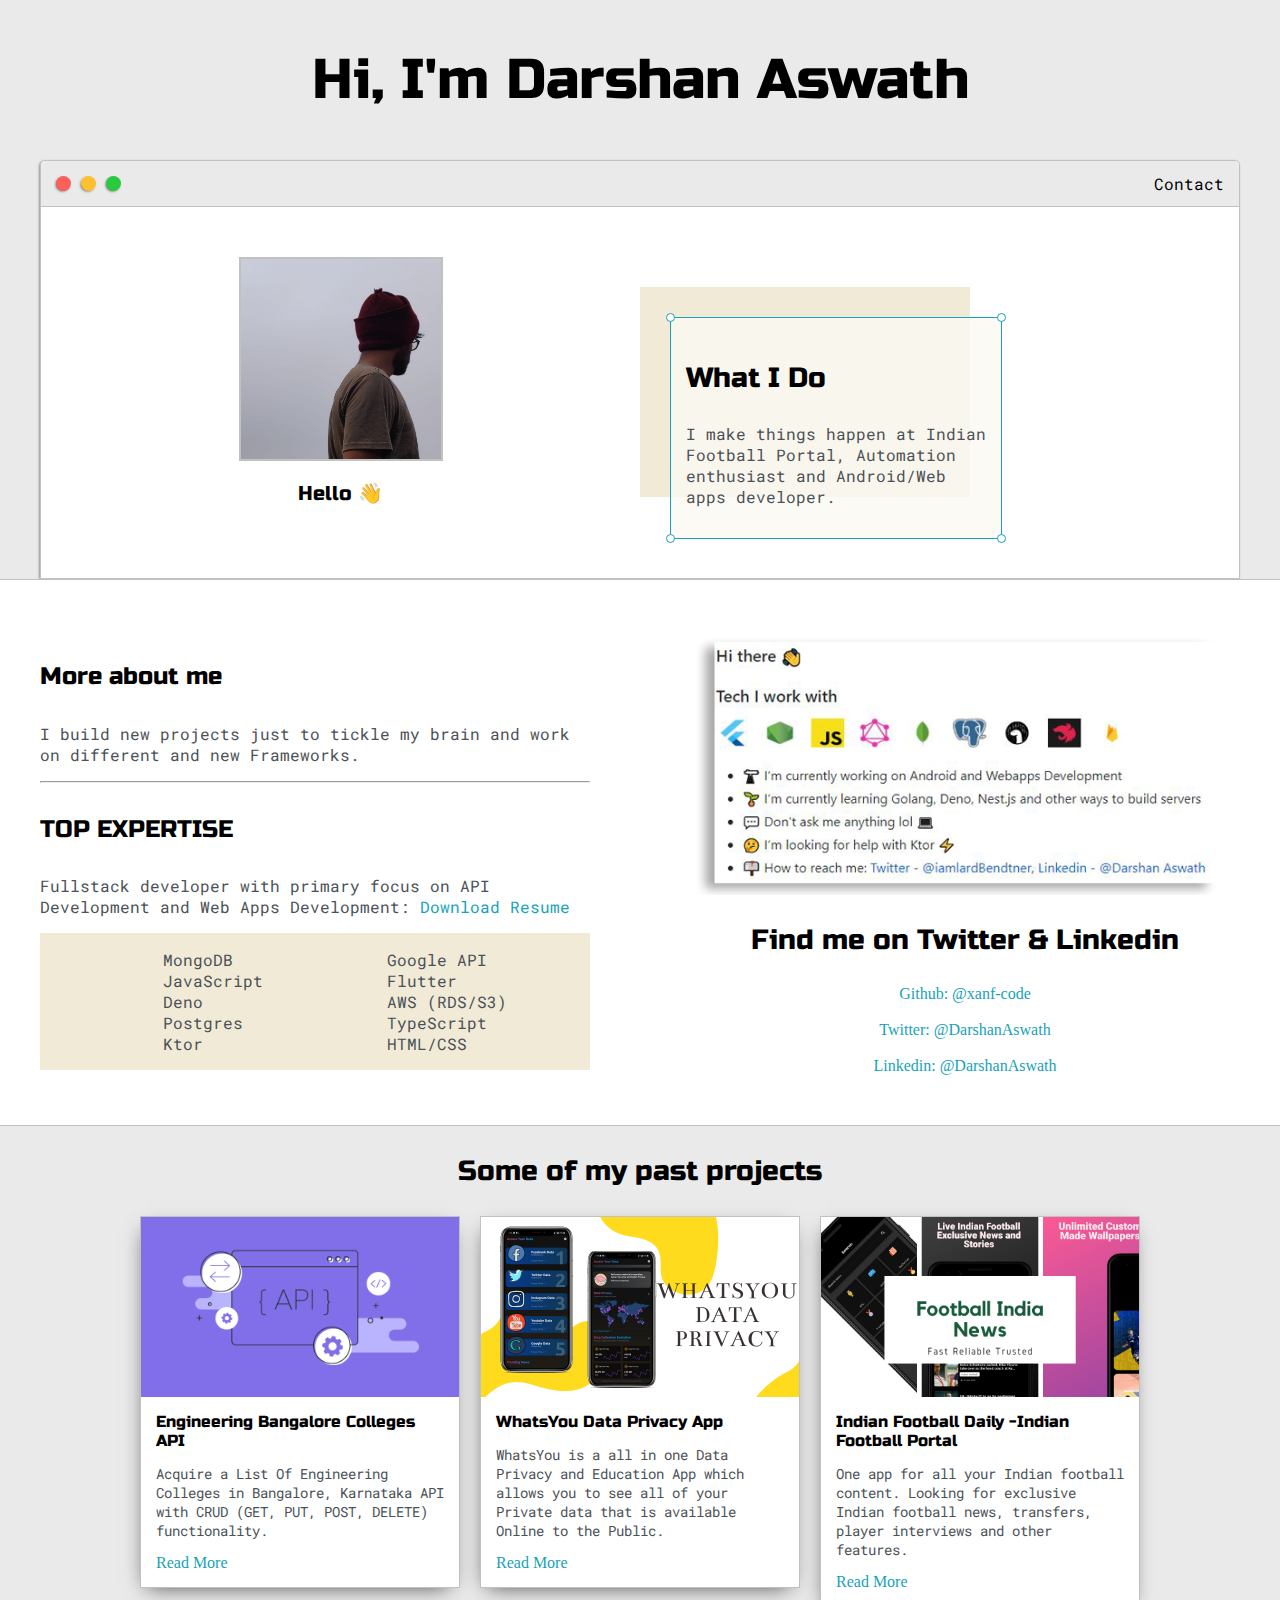
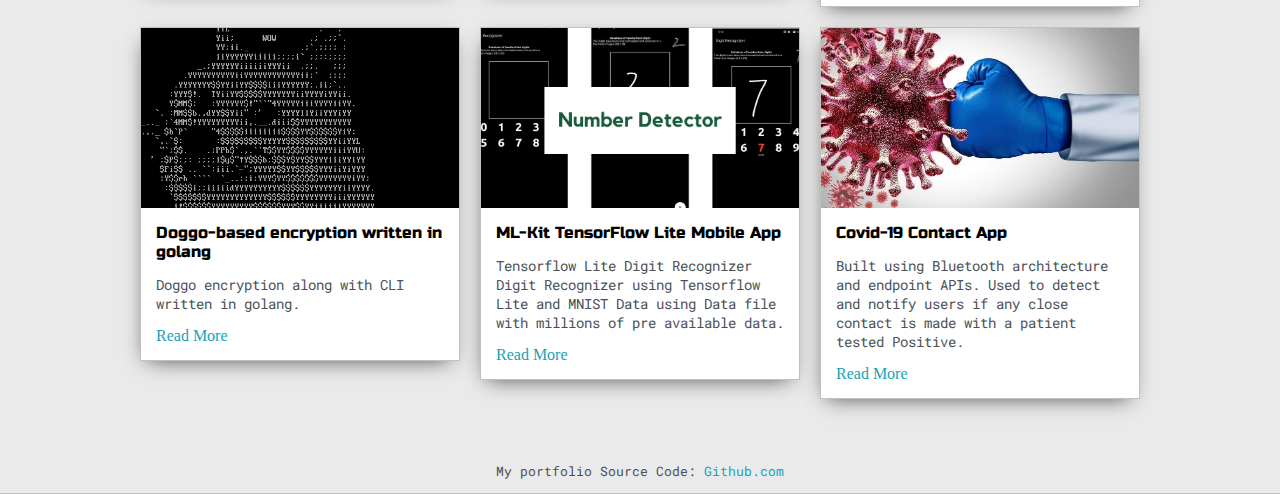
==== index.html @ 80c60137 "willdeploynow" ====
<!DOCTYPE html>
<html>
    <head>  
        <title>Darshan Aswath</title>

        <meta name="viewport" content="width=device-width, initial-scale=1, maximum-scale=1, minimum-scale=1" />
        
        <link href="https://fonts.googleapis.com/css2?family=Russo+One&display=swap" rel="stylesheet">
        <link href="https://fonts.googleapis.com/css2?family=Roboto+Mono:wght@500&display=swap" rel="stylesheet">
        <link rel="icon" type="image/png"
            href="https://ih1.redbubble.net/image.291129627.3444/st,small,507x507-pad,600x600,f8f8f8.u4.jpg" />

        <link rel="stylesheet" type="text/css" href="default.css">

        <link id="theme-style" rel="stylesheet" href="default.css">

    </head>
<body>
    <section class="s1">
        <div class="main-container">
            <div class="greeting-wrapper">
                <h1>Hi, I'm Darshan Aswath</h1>
            </div>

            <div class="intro-wrapper">
                <div class="nav-wrapper">
                    <div class="dots-wrapper">
                        <div id="dot-1" class="browser-dot">

                        </div>
                        <div id="dot-2" class="browser-dot">

                        </div>
                        <div id="dot-3" class="browser-dot">

                        </div>
                    </div>

                    <ul id="navigation">
                        <li><a href="https://www.linkedin.com/in/darshanaswath/">Contact</a></li>
                    </ul>
                </div>

                <div class="left-column">
                    <img id="profile_pic" src="images/DarshanAswath.jpg">
                    <h5 style="text-align: center;line-height: 0;">Hello 👋</h5>
                </div>

                <div class="right-column">
                   <div id="preview-shadow">
                        <div id="preview">
                            <div id="corner-tl" class="corner"></div>
                            <div id="corner-tr" class="corner"></div>
                            <h3>
                                What I Do
                            </h3>
                            <p>
                                I make things happen at Indian Football Portal,
                                Automation enthusiast and Android/Web apps developer.
                            </p>
                            <div id="corner-br" class="corner"></div>
                            <div id="corner-bl" class="corner"></div>
                        </div>
                   </div>
                </div>

            </div>
        </div>
    </section>

	<section class="s2">
	    <div class="main-container">

	        <div class="about-wrapper">
	            <div class="about-me">
	                <h4>More about me</h4>

	                <p>I build new projects just to tickle my brain and work on different and new Frameworks.</p>

	                <hr>

	                <h4>TOP EXPERTISE</h4>

	                <p>Fullstack developer with primary focus on API Development and Web Apps Development: <a target="_blank"
	                        href="./resources/Resume/Profile.pdf">Download Resume</a></p>

	                <div id="skills">
	                    <ul>
	                        <li>MongoDB</li>
	                        <li>JavaScript</li>
	                        <li>Deno</li>
                            <li>Postgres</li>
                            <li>Ktor</li>
	                    </ul>

	                    <ul>
	                        <li>Google API</li>
	                        <li>Flutter</li>
	                        <li>AWS (RDS/S3)</li>
	                        <li>TypeScript</li>
	                        <li>HTML/CSS</li>
	                    </ul>

	                </div>

	            </div>


	            <div class="social-links">
	                <img id="social_img" src="images/info.png">
	                <h3>Find me on Twitter & Linkedin</h3>

	                <a target="_blank" href="https://github.com/xanf-code">Github: @xanf-code</a>
	                <br>
                    <a target="_blank" href="https://twitter.com/iamlardBendtner">Twitter: @DarshanAswath</a>
                    <br>
                    <a target="_blank" href="https://www.linkedin.com/in/darshanaswath/">Linkedin: @DarshanAswath</a>
	            </div>
	        </div>

	    </div>
	</section>

    <section class="s1">
        <div class="main-container">
            <h3 style="text-align: center;">Some of my past projects</h3>

            <div class="post-wrapper">

                <div>
                    <div class="post">
                        <img class="thumbnail" src="images/api.png">
                        <div class="post-preview">
                            <h6 class="post-title">Engineering Bangalore Colleges API</h6>
                            <p class="post-intro">Acquire a List Of Engineering Colleges in Bangalore, Karnataka API
                                with CRUD (GET, PUT, POST, DELETE) functionality.
                            </p>
                            <a href="Posts/API.html">Read More</a>
                        </div>
                    </div>
                </div>

                <div>
                    <div class="post">
                        <img class="thumbnail" src="images/data_privacy.png">
                        <div class="post-preview">
                            <h6 class="post-title">WhatsYou Data Privacy App</h6>
                            <p class="post-intro">WhatsYou is a all in one Data Privacy and Education App which allows
                                you to see all of your Private data that is available Online to the Public.</p>
                            <a href="Posts/whats_you.html">Read More</a>
                        </div>
                    </div>
                </div>

                <div>
                    <div class="post">
                        <img class="thumbnail" src="images/IFD.png">
                        <div class="post-preview">
                            <h6 class="post-title">Indian Football Daily -Indian Football Portal</h6>
                            <p class="post-intro">One app for all your Indian football content. Looking for exclusive
                                Indian football news, transfers, player interviews and other features.
                            </p>
                            <a href="Posts/IFD.html">Read More</a>
                        </div>
                    </div>
                </div>

                <div>
                    <div class="post">
                        <img class="thumbnail" src="./resources/Doggo/doggo.gif">
                        <div class="post-preview">
                            <h6 class="post-title">Doggo-based encryption written in golang</h6>
                            <p class="post-intro">Doggo encryption along with CLI written in golang.
                            </p>
                            <a href="https://github.com/xanf-code/doggoecryption">Read More</a>
                        </div>
                    </div>
                </div>

                <div>
                    <div class="post">
                        <img class="thumbnail" src="./resources/TFLite/tf.png">
                        <div class="post-preview">
                            <h6 class="post-title">ML-Kit TensorFlow Lite Mobile App</h6>
                            <p class="post-intro">Tensorflow Lite Digit Recognizer Digit Recognizer using Tensorflow
                                Lite and MNIST Data using Data file with millions of pre available data.
                            </p>
                            <a href="https://github.com/xanf-code/TFLiteNumberRecognizer">Read More</a>
                        </div>
                    </div>
                </div>

                 <div>
                     <div class="post">
                         <img class="thumbnail" src="./resources/covid/covid.jpg">
                         <div class="post-preview">
                             <h6 class="post-title">Covid-19 Contact App</h6>
                             <p class="post-intro">Built using Bluetooth architecture and endpoint APIs. Used to
                                 detect and notify users if any close contact is made with a patient tested Positive.
                             </p>
                             <a href="https://github.com/xanf-code/socialdistancexD">Read More</a>
                         </div>
                     </div>
                 </div>

            </div>
            <p style="text-align: center;font-size: small;">My portfolio Source Code: <a target="_blank"
                    href="https://github.com/xanf-code/MyPortfolio">Github.com</a></p>
        </div>
    </section>

    <script type="text/javascript" src="themescript.js"></script>

</body>
</html>
---- default.css ----
:root {
    --mainColor: #eaeaea;
    --secondaryColor: #fff;

    --borderColor: #c1c1c1;

    --mainText: black;
    --secondaryText: #4b5156;

    --themeDotBorder: #24292e;

    --previewBg: rgb(251, 249, 243, 0.8);
    --previewShadow: #f0ead6;


    --buttonColor: black;


}


html,
body {
    padding: 0;
    margin: 0;
    scroll-behavior: smooth;
}

body * {
    transition: 0.3s;
}


h1,
h2,
h3,
h4,
h5,
h6,
strong {
    color: var(--mainText);
    font-family: 'Russo One', sans-serif;
    font-weight: 500;
}

p,
li,
span,
label,
input,
textarea {
    color: var(--secondaryText);
    font-family: 'Roboto Mono', monospace;
}

a {
    text-decoration: none;
    color: #17a2b8;
}

ul {
    list-style: none;
}

h1 {
    font-size: 56px;
}

h2 {
    font-size: 36px;
}

h3 {
    font-size: 28px;
}

h4 {
    font-size: 24px;
}

h5 {
    font-size: 20px;
}

h6 {
    font-size: 16px;
}


.s1 {
    background-color: var(--mainColor);
    border-bottom: 1px solid var(--borderColor);
    overflow: auto;
}

.s2 {
    background-color: var(--secondaryColor);
    border-bottom: 1px solid var(--borderColor);
    overflow: auto;
}




.main-container {
    width: 1200px;
    margin: 0 auto;
}


.greeting-wrapper {
    display: grid;
    text-align: center;
    align-content: center;
    min-height: 10em;

}

.intro-wrapper {
    background-color: var(--secondaryColor);
    border: 1px solid var(--borderColor);
    border-radius: 5px 5px 0 0;


    -webkit-box-shadow: -1px 1px 3px -1px rgba(0, 0, 0, 0.75);
    -moz-box-shadow: -1px 1px 3px -1px rgba(0, 0, 0, 0.75);
    box-shadow: -1px 1px 3px -1px rgba(0, 0, 0, 0.75);

    display: grid;
    grid-template-columns: 1fr 1fr;
    grid-template-areas:
        'nav-wrapper nav-wrapper'
        'left-column right-column'
    ;
}


.nav-wrapper {
    border-radius: 5px 5px 0 0;
    grid-area: nav-wrapper;
    border-bottom: 1px solid var(--borderColor);
    display: flex;
    justify-content: space-between;
    align-items: center;
    background-color: var(--mainColor);
}

#navigation a {
    color: var(--mainText);
}


#navigation {
    margin: 0;
    padding: 10px;
}

#navigation li {
    display: inline-block;
    margin-right: 5px;
    margin-left: 5px;
}

.dots-wrapper {
    display: flex;
    padding: 10px;
}

#dot-1 {
    background-color: #FC6058;
}

#dot-2 {
    background-color: #FEC02F;
}

#dot-3 {
    background-color: #2ACA3E;
}

.browser-dot {
    background-color: black;
    height: 15px;
    width: 15px;
    border-radius: 50%;
    margin: 5px;

    -webkit-box-shadow: -1px 1px 3px -1px rgba(0, 0, 0, 0.75);
    -moz-box-shadow: -1px 1px 3px -1px rgba(0, 0, 0, 0.75);
    box-shadow: -1px 1px 3px -1px rgba(0, 0, 0, 0.75);

}


.left-column {
    grid-area: left-column;
    padding-top: 50px;
    padding-bottom: 50px;
}

#profile_pic {
    display: block;
    margin: 0 auto;

    height: 200px;
    width: 200px;
    object-fit: cover;
    border: 2px solid var(--borderColor);
}


#theme-options-wrapper {
    display: flex;
    justify-content: center;
}

.theme-dot {
    height: 30px;
    width: 30px;
    background-color: black;
    border-radius: 50%;

    margin: 5px;
    border: 2px solid var(--themeDotBorder);

    -webkit-box-shadow: -1px 1px 3px -1px rgba(0, 0, 0, 0.75);
    -moz-box-shadow: -1px 1px 3px -1px rgba(0, 0, 0, 0.75);
    box-shadow: -1px 1px 3px -1px rgba(0, 0, 0, 0.75);

    cursor: pointer;
}


.theme-dot:hover {
    border-width: 5px;
}


#light-mode {
    background-color: #fff;
}

#blue-mode {
    background-color: #192734;
}

.right-column {
    grid-area: right-column;
    display: grid;
    align-content: center;

    padding-top: 50px;
    padding-bottom: 50px;
}


#preview-shadow {
    background-color: var(--previewShadow);
    max-width: 300px;
    height: 180px;
    padding-left: 30px;
    padding-top: 30px;
}

#preview {
    width: 300px;
    border: 1.5px solid #17a2b8;
    background-color: var(--previewBg);
    padding: 15px;
    position: relative;
}

.corner {
    width: 7px;
    height: 7px;
    border-radius: 50%;
    border: 1.5px solid #17a2b8;
    background-color: #fff;
    position: absolute;
}

#corner-tl {
    top: -5px;
    left: -5px
}

#corner-tr {
    top: -5px;
    right: -5px
}


#corner-br {
    bottom: -5px;
    right: -5px
}


#corner-bl {
    bottom: -5px;
    left: -5px
}

.about-wrapper {
    display: grid;
    grid-template-columns: repeat(auto-fit, minmax(320px, 1fr));
    padding-bottom: 50px;
    padding-top: 50px;
    gap: 100px;
}


#skills {
    display: flex;
    justify-content: space-evenly;
    background-color: var(--previewShadow);
}

.social-links {
    display: grid;
    align-content: center;
    text-align: center;
}

#social_img {
    width: 100%;
}


.post-wrapper {
    display: grid;
    grid-template-columns: repeat(auto-fit, 320px);
    gap: 20px;
    justify-content: center;
    padding-bottom: 50px;
}

.post {
    border: 1px solid var(--borderColor);
    -webkit-box-shadow: -2px 7px 21px -9px rgba(0, 0, 0, 0.75);
    -moz-box-shadow: -2px 7px 21px -9px rgba(0, 0, 0, 0.75);
    box-shadow: -2px 7px 21px -9px rgba(0, 0, 0, 0.75);
}

.thumbnail {
    display: block;
    width: 100%;
    height: 180px;
    object-fit: cover;
}

.post-preview {
    background-color: #fff;
    padding: 15px;
}

.post-title {
    color: black;
    margin: 0;
}

.post-intro {
    color: #4b5156;
    font-size: 14px;
}

@media screen and (max-width: 1200px) {
    .main-container {
        width: 95%;
    }
}

@media screen and (max-width: 800px) {
    .intro-wrapper {
        grid-template-columns: 1fr;
        grid-template-areas:
            'nav-wrapper'
            'left-column'
            'right-column'
        ;
    }

    .right-column {
        justify-content: center;
    }

}

@media screen and (max-width: 400px) {
    #preview-shadow {
        max-width: 280px;
        height: 180px;
        padding-left: 10px;
        padding-top: 10px;
    }

    #preview {
        width: 280px;

    }

}
---- default.css ----
:root {
    --mainColor: #eaeaea;
    --secondaryColor: #fff;

    --borderColor: #c1c1c1;

    --mainText: black;
    --secondaryText: #4b5156;

    --themeDotBorder: #24292e;

    --previewBg: rgb(251, 249, 243, 0.8);
    --previewShadow: #f0ead6;


    --buttonColor: black;


}


html,
body {
    padding: 0;
    margin: 0;
    scroll-behavior: smooth;
}

body * {
    transition: 0.3s;
}


h1,
h2,
h3,
h4,
h5,
h6,
strong {
    color: var(--mainText);
    font-family: 'Russo One', sans-serif;
    font-weight: 500;
}

p,
li,
span,
label,
input,
textarea {
    color: var(--secondaryText);
    font-family: 'Roboto Mono', monospace;
}

a {
    text-decoration: none;
    color: #17a2b8;
}

ul {
    list-style: none;
}

h1 {
    font-size: 56px;
}

h2 {
    font-size: 36px;
}

h3 {
    font-size: 28px;
}

h4 {
    font-size: 24px;
}

h5 {
    font-size: 20px;
}

h6 {
    font-size: 16px;
}


.s1 {
    background-color: var(--mainColor);
    border-bottom: 1px solid var(--borderColor);
    overflow: auto;
}

.s2 {
    background-color: var(--secondaryColor);
    border-bottom: 1px solid var(--borderColor);
    overflow: auto;
}




.main-container {
    width: 1200px;
    margin: 0 auto;
}


.greeting-wrapper {
    display: grid;
    text-align: center;
    align-content: center;
    min-height: 10em;

}

.intro-wrapper {
    background-color: var(--secondaryColor);
    border: 1px solid var(--borderColor);
    border-radius: 5px 5px 0 0;


    -webkit-box-shadow: -1px 1px 3px -1px rgba(0, 0, 0, 0.75);
    -moz-box-shadow: -1px 1px 3px -1px rgba(0, 0, 0, 0.75);
    box-shadow: -1px 1px 3px -1px rgba(0, 0, 0, 0.75);

    display: grid;
    grid-template-columns: 1fr 1fr;
    grid-template-areas:
        'nav-wrapper nav-wrapper'
        'left-column right-column'
    ;
}


.nav-wrapper {
    border-radius: 5px 5px 0 0;
    grid-area: nav-wrapper;
    border-bottom: 1px solid var(--borderColor);
    display: flex;
    justify-content: space-between;
    align-items: center;
    background-color: var(--mainColor);
}

#navigation a {
    color: var(--mainText);
}


#navigation {
    margin: 0;
    padding: 10px;
}

#navigation li {
    display: inline-block;
    margin-right: 5px;
    margin-left: 5px;
}

.dots-wrapper {
    display: flex;
    padding: 10px;
}

#dot-1 {
    background-color: #FC6058;
}

#dot-2 {
    background-color: #FEC02F;
}

#dot-3 {
    background-color: #2ACA3E;
}

.browser-dot {
    background-color: black;
    height: 15px;
    width: 15px;
    border-radius: 50%;
    margin: 5px;

    -webkit-box-shadow: -1px 1px 3px -1px rgba(0, 0, 0, 0.75);
    -moz-box-shadow: -1px 1px 3px -1px rgba(0, 0, 0, 0.75);
    box-shadow: -1px 1px 3px -1px rgba(0, 0, 0, 0.75);

}


.left-column {
    grid-area: left-column;
    padding-top: 50px;
    padding-bottom: 50px;
}

#profile_pic {
    display: block;
    margin: 0 auto;

    height: 200px;
    width: 200px;
    object-fit: cover;
    border: 2px solid var(--borderColor);
}


#theme-options-wrapper {
    display: flex;
    justify-content: center;
}

.theme-dot {
    height: 30px;
    width: 30px;
    background-color: black;
    border-radius: 50%;

    margin: 5px;
    border: 2px solid var(--themeDotBorder);

    -webkit-box-shadow: -1px 1px 3px -1px rgba(0, 0, 0, 0.75);
    -moz-box-shadow: -1px 1px 3px -1px rgba(0, 0, 0, 0.75);
    box-shadow: -1px 1px 3px -1px rgba(0, 0, 0, 0.75);

    cursor: pointer;
}


.theme-dot:hover {
    border-width: 5px;
}


#light-mode {
    background-color: #fff;
}

#blue-mode {
    background-color: #192734;
}

.right-column {
    grid-area: right-column;
    display: grid;
    align-content: center;

    padding-top: 50px;
    padding-bottom: 50px;
}


#preview-shadow {
    background-color: var(--previewShadow);
    max-width: 300px;
    height: 180px;
    padding-left: 30px;
    padding-top: 30px;
}

#preview {
    width: 300px;
    border: 1.5px solid #17a2b8;
    background-color: var(--previewBg);
    padding: 15px;
    position: relative;
}

.corner {
    width: 7px;
    height: 7px;
    border-radius: 50%;
    border: 1.5px solid #17a2b8;
    background-color: #fff;
    position: absolute;
}

#corner-tl {
    top: -5px;
    left: -5px
}

#corner-tr {
    top: -5px;
    right: -5px
}


#corner-br {
    bottom: -5px;
    right: -5px
}


#corner-bl {
    bottom: -5px;
    left: -5px
}

.about-wrapper {
    display: grid;
    grid-template-columns: repeat(auto-fit, minmax(320px, 1fr));
    padding-bottom: 50px;
    padding-top: 50px;
    gap: 100px;
}


#skills {
    display: flex;
    justify-content: space-evenly;
    background-color: var(--previewShadow);
}

.social-links {
    display: grid;
    align-content: center;
    text-align: center;
}

#social_img {
    width: 100%;
}


.post-wrapper {
    display: grid;
    grid-template-columns: repeat(auto-fit, 320px);
    gap: 20px;
    justify-content: center;
    padding-bottom: 50px;
}

.post {
    border: 1px solid var(--borderColor);
    -webkit-box-shadow: -2px 7px 21px -9px rgba(0, 0, 0, 0.75);
    -moz-box-shadow: -2px 7px 21px -9px rgba(0, 0, 0, 0.75);
    box-shadow: -2px 7px 21px -9px rgba(0, 0, 0, 0.75);
}

.thumbnail {
    display: block;
    width: 100%;
    height: 180px;
    object-fit: cover;
}

.post-preview {
    background-color: #fff;
    padding: 15px;
}

.post-title {
    color: black;
    margin: 0;
}

.post-intro {
    color: #4b5156;
    font-size: 14px;
}

@media screen and (max-width: 1200px) {
    .main-container {
        width: 95%;
    }
}

@media screen and (max-width: 800px) {
    .intro-wrapper {
        grid-template-columns: 1fr;
        grid-template-areas:
            'nav-wrapper'
            'left-column'
            'right-column'
        ;
    }

    .right-column {
        justify-content: center;
    }

}

@media screen and (max-width: 400px) {
    #preview-shadow {
        max-width: 280px;
        height: 180px;
        padding-left: 10px;
        padding-top: 10px;
    }

    #preview {
        width: 280px;

    }

}
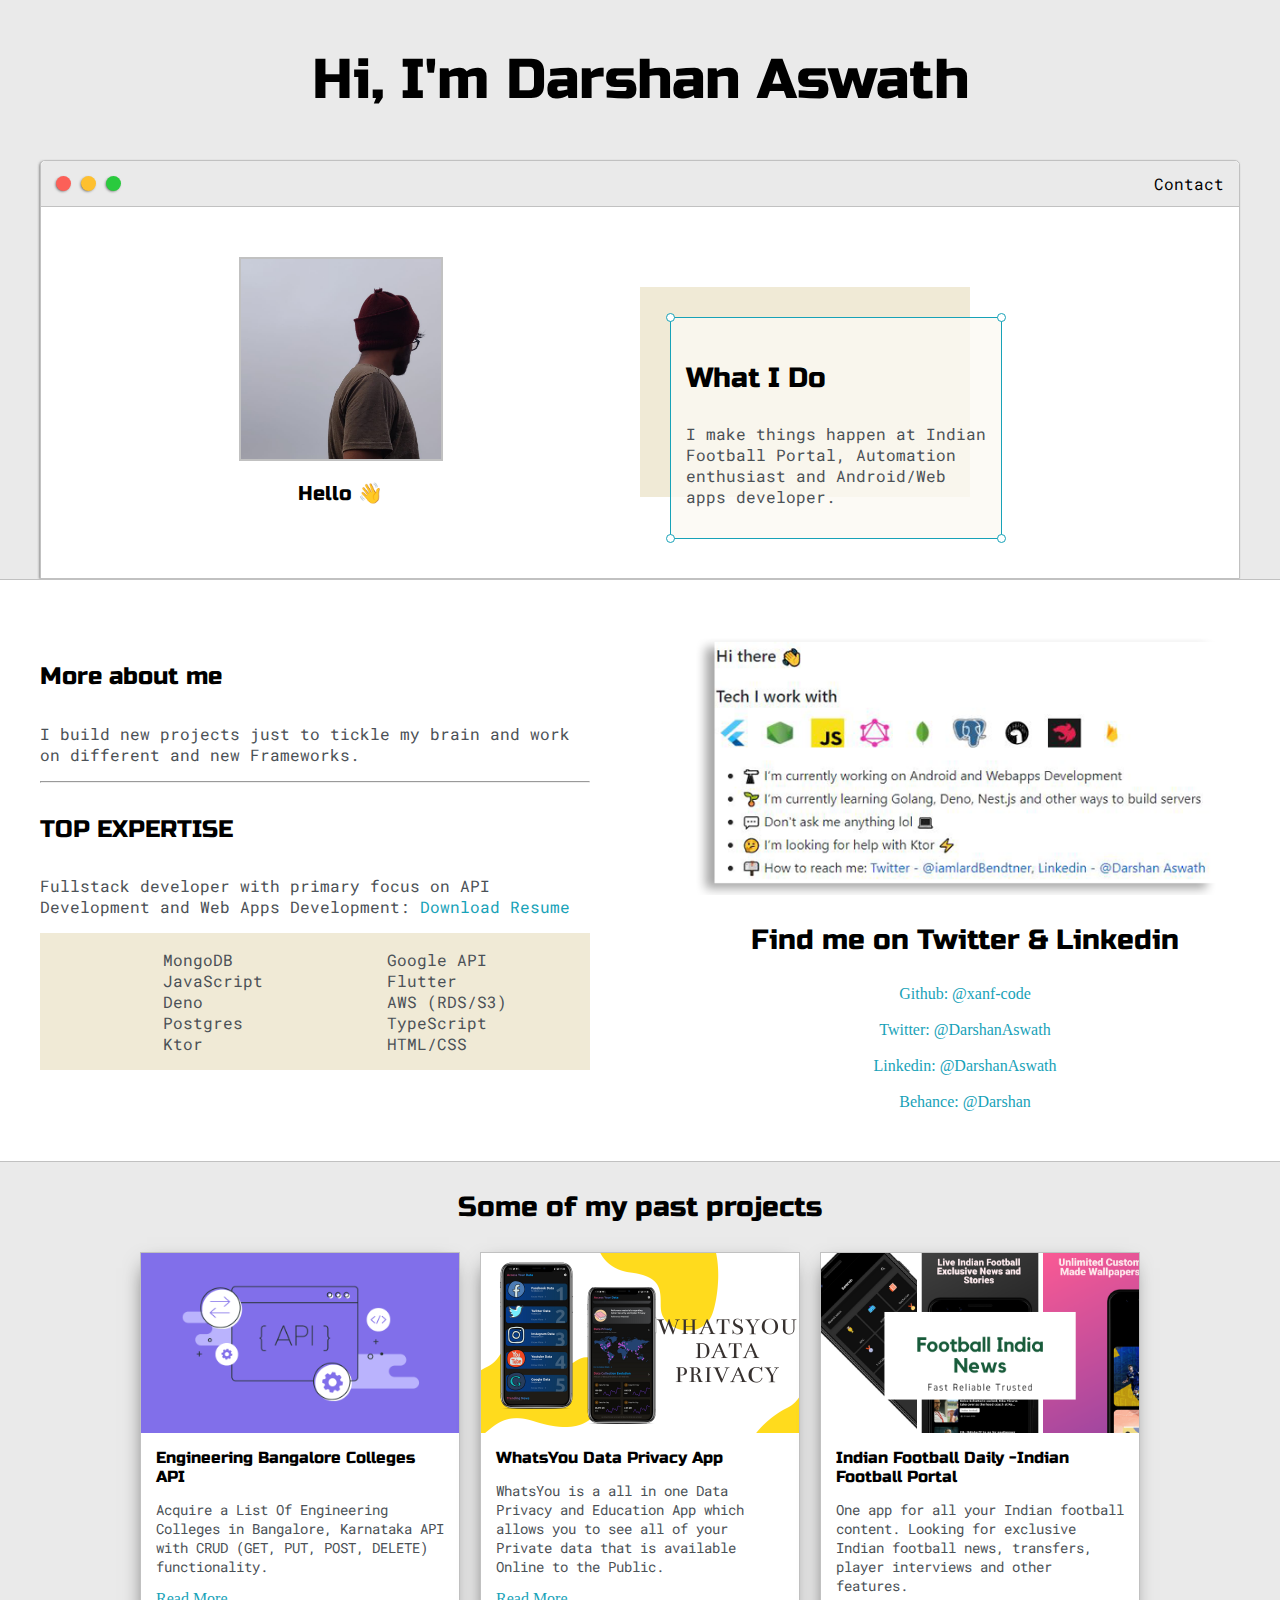
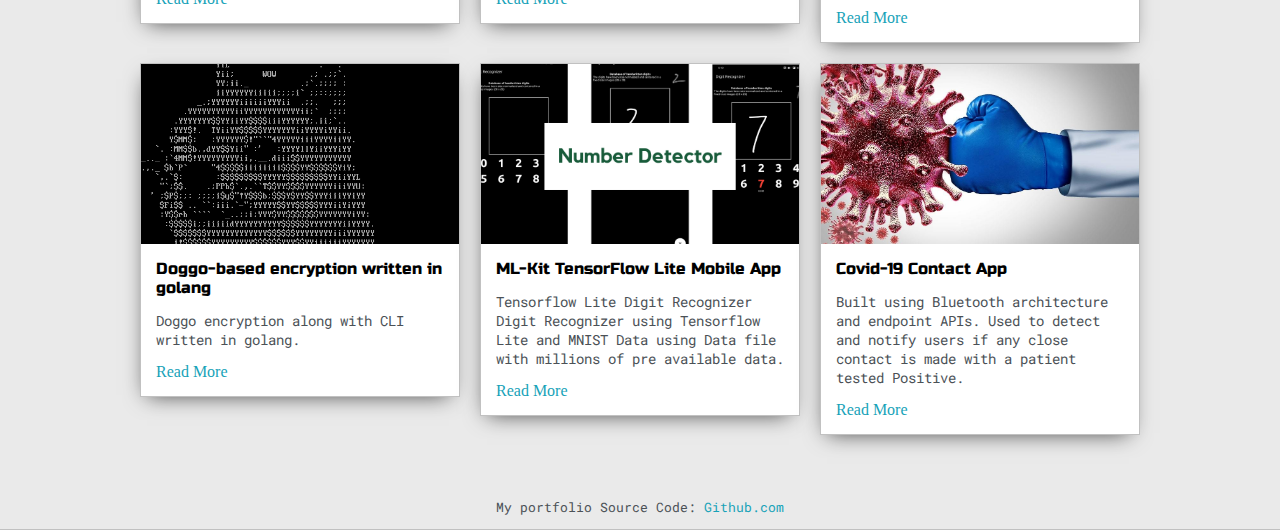
==== commit 81e126ad: "addedbehance" ====
--- a/index.html
+++ b/index.html
@@ -115,6 +115,8 @@
                     <a target="_blank" href="https://twitter.com/iamlardBendtner">Twitter: @DarshanAswath</a>
                     <br>
                     <a target="_blank" href="https://www.linkedin.com/in/darshanaswath/">Linkedin: @DarshanAswath</a>
+                    <br>
+                    <a target="_blank" href="https://www.behance.net/darshanasw4c88">Behance: @Darshan</a>
 	            </div>
 	        </div>
 
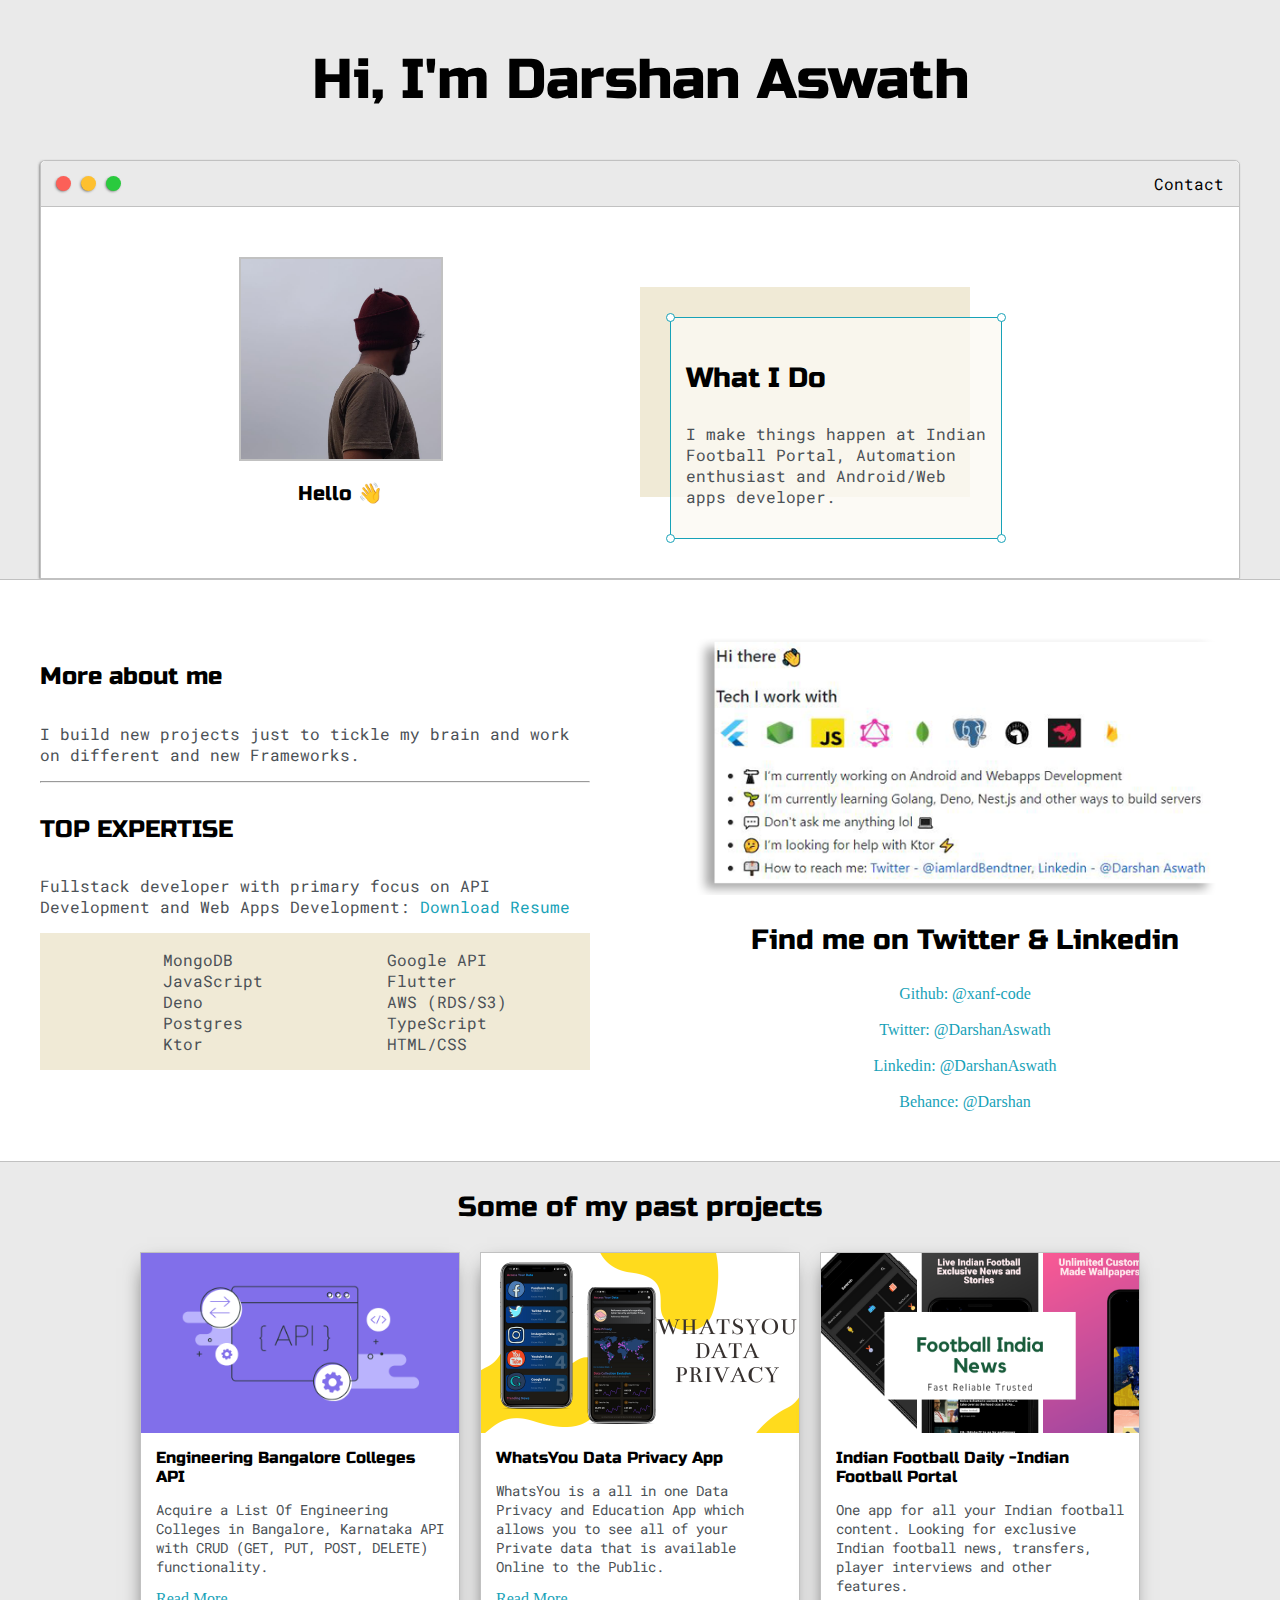
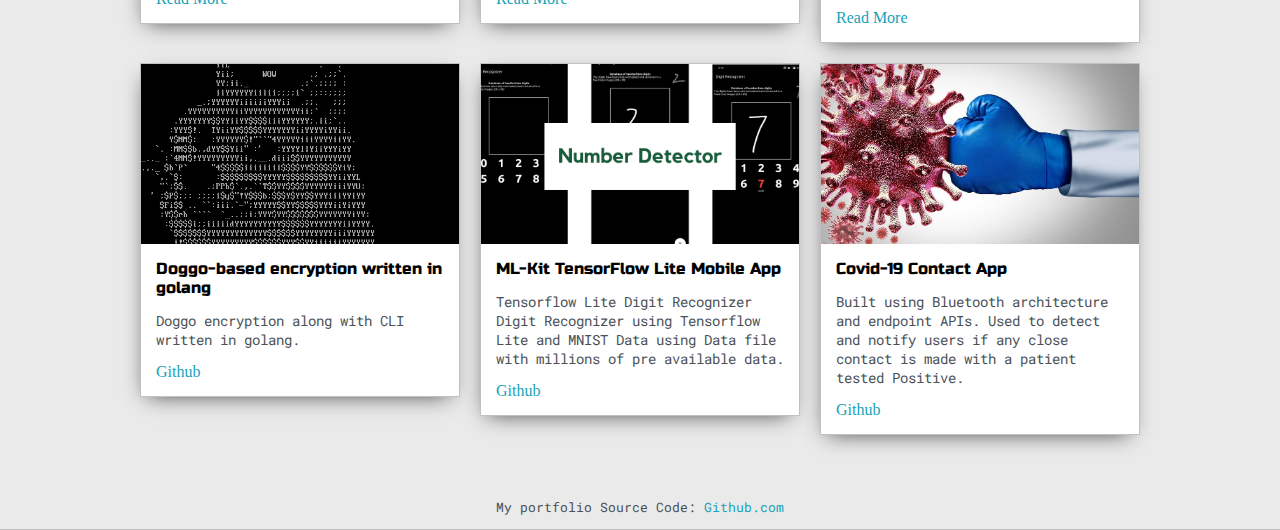
==== commit fee5b56f: "GithubRedirects" ====
--- a/index.html
+++ b/index.html
@@ -174,7 +174,7 @@
                             <h6 class="post-title">Doggo-based encryption written in golang</h6>
                             <p class="post-intro">Doggo encryption along with CLI written in golang.
                             </p>
-                            <a href="https://github.com/xanf-code/doggoecryption">Read More</a>
+                            <a href="https://github.com/xanf-code/doggoecryption">Github</a>
                         </div>
                     </div>
                 </div>
@@ -187,7 +187,7 @@
                             <p class="post-intro">Tensorflow Lite Digit Recognizer Digit Recognizer using Tensorflow
                                 Lite and MNIST Data using Data file with millions of pre available data.
                             </p>
-                            <a href="https://github.com/xanf-code/TFLiteNumberRecognizer">Read More</a>
+                            <a href="https://github.com/xanf-code/TFLiteNumberRecognizer">Github</a>
                         </div>
                     </div>
                 </div>
@@ -200,7 +200,7 @@
                              <p class="post-intro">Built using Bluetooth architecture and endpoint APIs. Used to
                                  detect and notify users if any close contact is made with a patient tested Positive.
                              </p>
-                             <a href="https://github.com/xanf-code/socialdistancexD">Read More</a>
+                             <a href="https://github.com/xanf-code/socialdistancexD">Github</a>
                          </div>
                      </div>
                  </div>
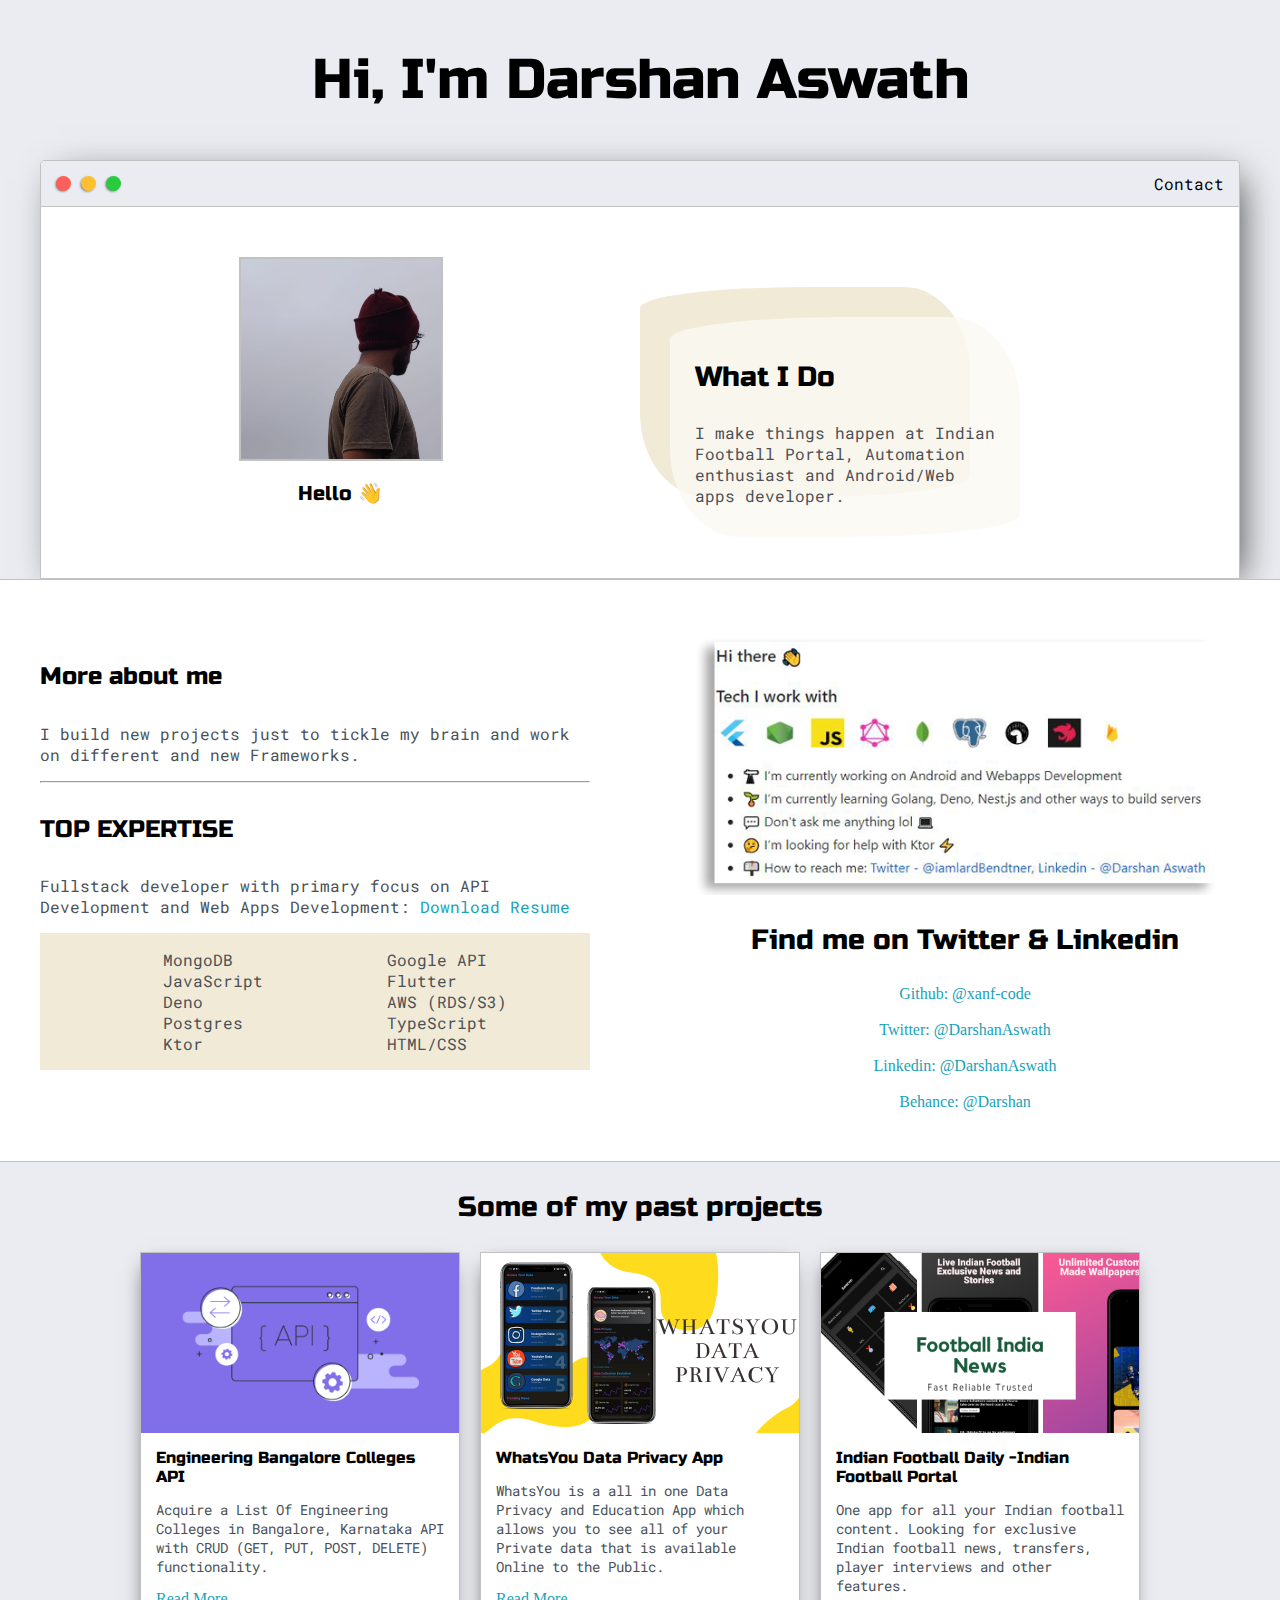
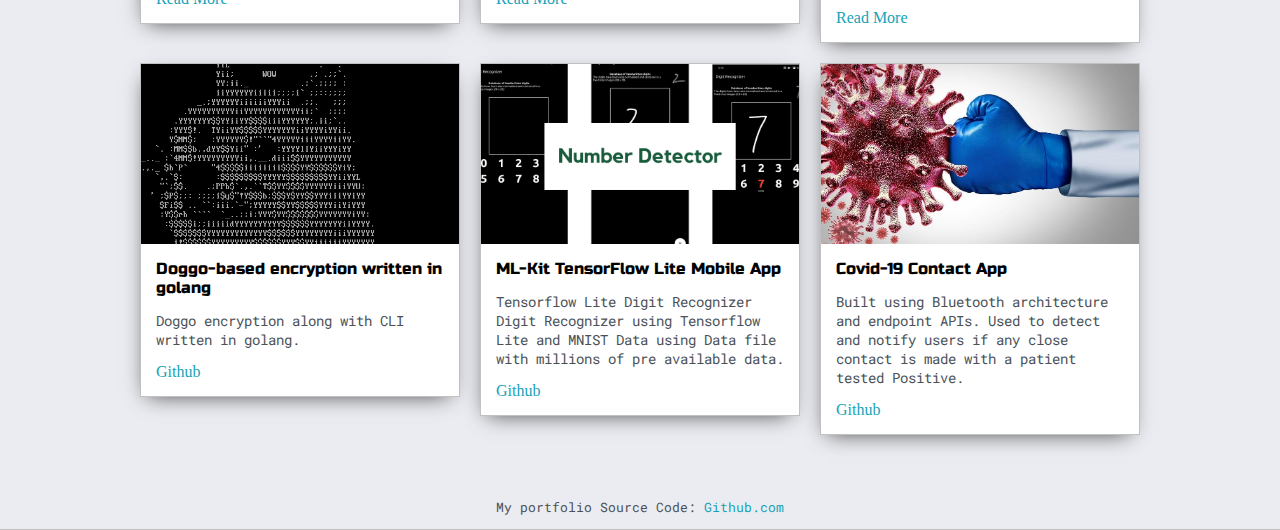
==== commit 0075db45: "changes" ====
--- a/index.html
+++ b/index.html
@@ -13,6 +13,11 @@
         <link rel="stylesheet" type="text/css" href="default.css">
 
         <link id="theme-style" rel="stylesheet" href="default.css">
+
+        <link rel="stylesheet" type="text/css" href="css/lightslider.css" />
+        <!--Jquery-->
+        <script type="text/javascript" src="js/JQuery3.3.1.js"></script>
+        <script type="text/javascript" src="js/lightslider.js"></script>
 
     </head>
 <body>
@@ -209,6 +214,8 @@
             <p style="text-align: center;font-size: small;">My portfolio Source Code: <a target="_blank"
                     href="https://github.com/xanf-code/MyPortfolio">Github.com</a></p>
         </div>
+        
+
     </section>
 
     <script type="text/javascript" src="themescript.js"></script>
--- a/default.css
+++ b/default.css
@@ -1,5 +1,5 @@
 :root {
-    --mainColor: #eaeaea;
+    --mainColor: #ebecf1;
     --secondaryColor: #fff;
 
     --borderColor: #c1c1c1;
@@ -11,10 +11,6 @@
 
     --previewBg: rgb(251, 249, 243, 0.8);
     --previewShadow: #f0ead6;
-
-
-    --buttonColor: black;
-
 
 }
 
@@ -122,9 +118,9 @@
     border-radius: 5px 5px 0 0;
 
 
-    -webkit-box-shadow: -1px 1px 3px -1px rgba(0, 0, 0, 0.75);
-    -moz-box-shadow: -1px 1px 3px -1px rgba(0, 0, 0, 0.75);
-    box-shadow: -1px 1px 3px -1px rgba(0, 0, 0, 0.75);
+    -webkit-box-shadow: 9px 9px 36px -10px rgba(0, 0, 0, 0.75);
+    -moz-box-shadow: 9px 9px 36px -10px rgba(0, 0, 0, 0.75);
+    box-shadow: 9px 9px 36px -10px rgba(0, 0, 0, 0.75);
 
     display: grid;
     grid-template-columns: 1fr 1fr;
@@ -248,7 +244,6 @@
     grid-area: right-column;
     display: grid;
     align-content: center;
-
     padding-top: 50px;
     padding-bottom: 50px;
 }
@@ -256,7 +251,8 @@
 
 #preview-shadow {
     background-color: var(--previewShadow);
-    max-width: 300px;
+    border-radius: 50% 20% / 10% 40%;
+    width: 300px;
     height: 180px;
     padding-left: 30px;
     padding-top: 30px;
@@ -264,22 +260,22 @@
 
 #preview {
     width: 300px;
-    border: 1.5px solid #17a2b8;
     background-color: var(--previewBg);
-    padding: 15px;
+    border-radius: 50% 20% / 10% 40%;
+    padding: 15px 25px;
     position: relative;
 }
 
-.corner {
-    width: 7px;
-    height: 7px;
-    border-radius: 50%;
-    border: 1.5px solid #17a2b8;
-    background-color: #fff;
-    position: absolute;
-}
-
-#corner-tl {
+
+.about-wrapper {
+    display: grid;
+    grid-template-columns: repeat(auto-fit, minmax(320px, 1fr));
+    padding-bottom: 50px;
+    padding-top: 50px;
+    gap: 100px;
+
+}
+/* #corner-tl {
     top: -5px;
     left: -5px
 }
@@ -299,7 +295,7 @@
 #corner-bl {
     bottom: -5px;
     left: -5px
-}
+} */
 
 .about-wrapper {
     display: grid;
--- a/default.css
+++ b/default.css
@@ -1,5 +1,5 @@
 :root {
-    --mainColor: #eaeaea;
+    --mainColor: #ebecf1;
     --secondaryColor: #fff;
 
     --borderColor: #c1c1c1;
@@ -11,10 +11,6 @@
 
     --previewBg: rgb(251, 249, 243, 0.8);
     --previewShadow: #f0ead6;
-
-
-    --buttonColor: black;
-
 
 }
 
@@ -122,9 +118,9 @@
     border-radius: 5px 5px 0 0;
 
 
-    -webkit-box-shadow: -1px 1px 3px -1px rgba(0, 0, 0, 0.75);
-    -moz-box-shadow: -1px 1px 3px -1px rgba(0, 0, 0, 0.75);
-    box-shadow: -1px 1px 3px -1px rgba(0, 0, 0, 0.75);
+    -webkit-box-shadow: 9px 9px 36px -10px rgba(0, 0, 0, 0.75);
+    -moz-box-shadow: 9px 9px 36px -10px rgba(0, 0, 0, 0.75);
+    box-shadow: 9px 9px 36px -10px rgba(0, 0, 0, 0.75);
 
     display: grid;
     grid-template-columns: 1fr 1fr;
@@ -248,7 +244,6 @@
     grid-area: right-column;
     display: grid;
     align-content: center;
-
     padding-top: 50px;
     padding-bottom: 50px;
 }
@@ -256,7 +251,8 @@
 
 #preview-shadow {
     background-color: var(--previewShadow);
-    max-width: 300px;
+    border-radius: 50% 20% / 10% 40%;
+    width: 300px;
     height: 180px;
     padding-left: 30px;
     padding-top: 30px;
@@ -264,22 +260,22 @@
 
 #preview {
     width: 300px;
-    border: 1.5px solid #17a2b8;
     background-color: var(--previewBg);
-    padding: 15px;
+    border-radius: 50% 20% / 10% 40%;
+    padding: 15px 25px;
     position: relative;
 }
 
-.corner {
-    width: 7px;
-    height: 7px;
-    border-radius: 50%;
-    border: 1.5px solid #17a2b8;
-    background-color: #fff;
-    position: absolute;
-}
-
-#corner-tl {
+
+.about-wrapper {
+    display: grid;
+    grid-template-columns: repeat(auto-fit, minmax(320px, 1fr));
+    padding-bottom: 50px;
+    padding-top: 50px;
+    gap: 100px;
+
+}
+/* #corner-tl {
     top: -5px;
     left: -5px
 }
@@ -299,7 +295,7 @@
 #corner-bl {
     bottom: -5px;
     left: -5px
-}
+} */
 
 .about-wrapper {
     display: grid;
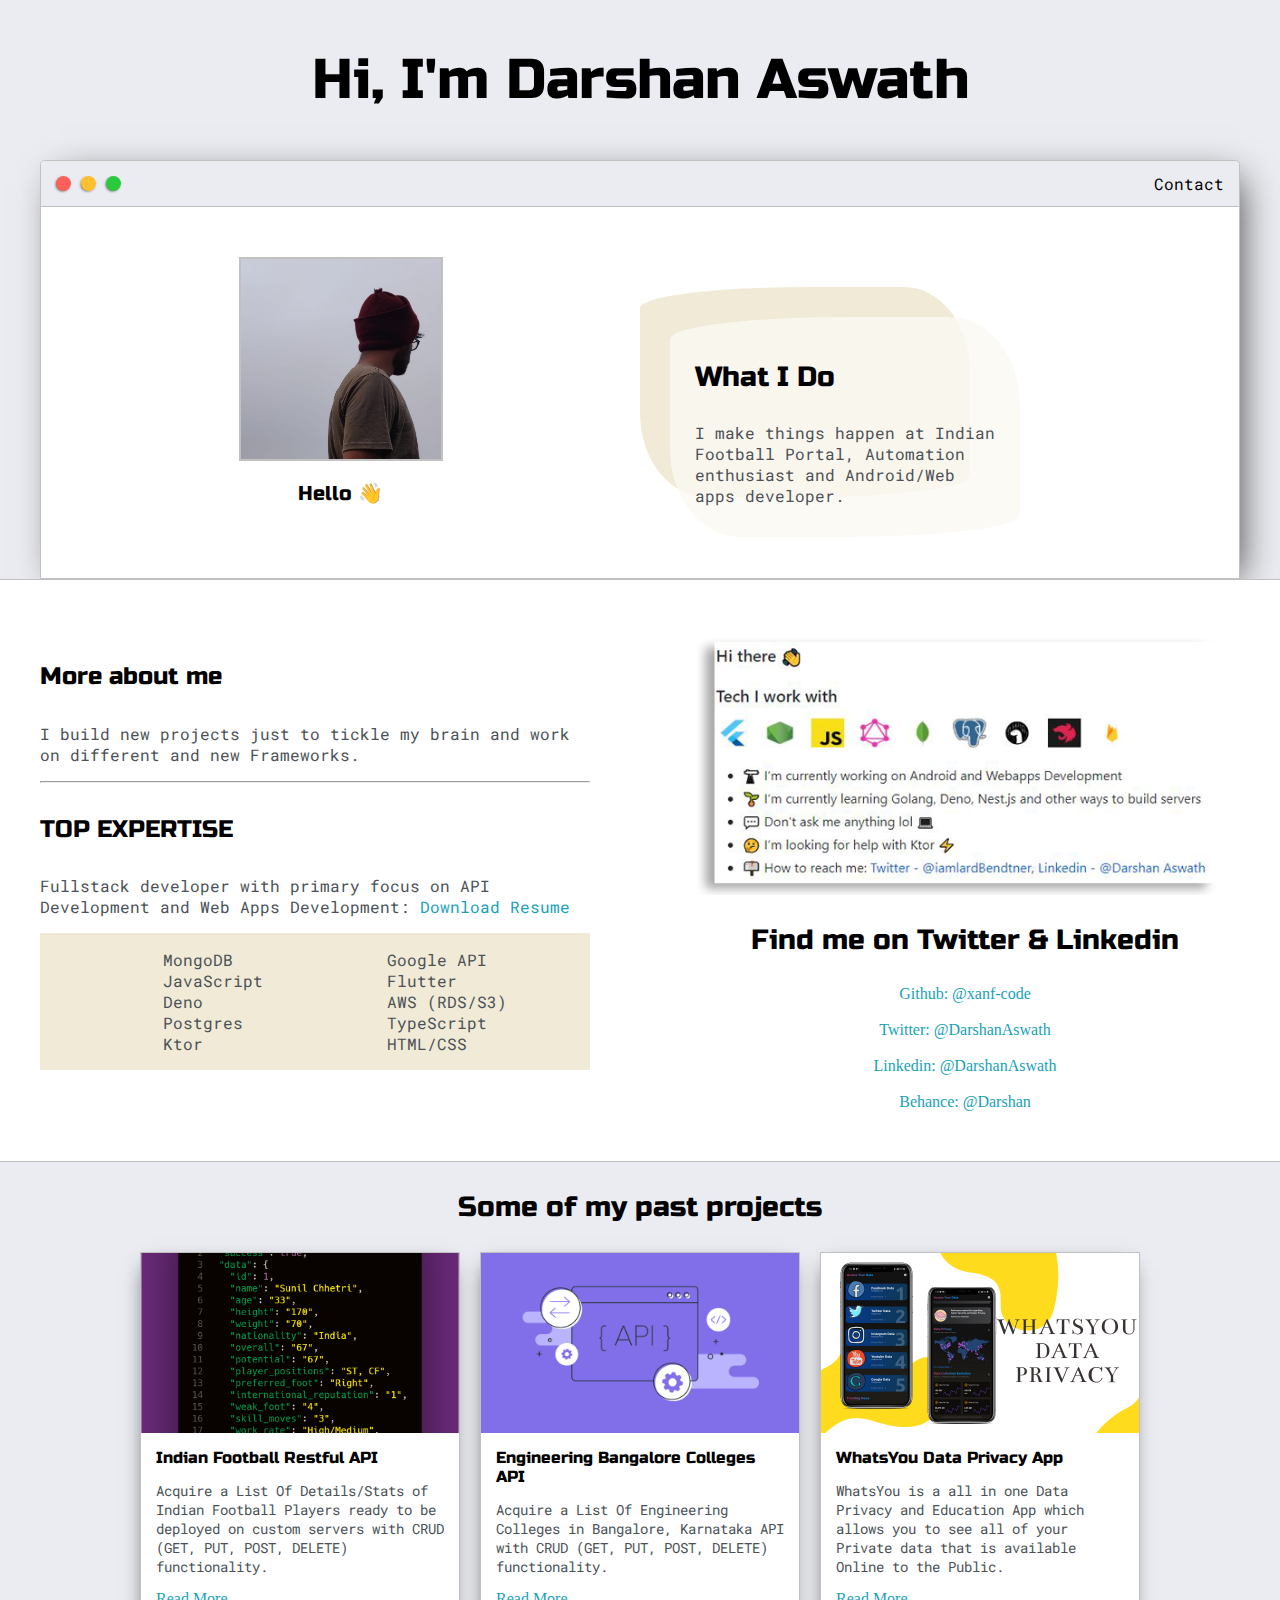
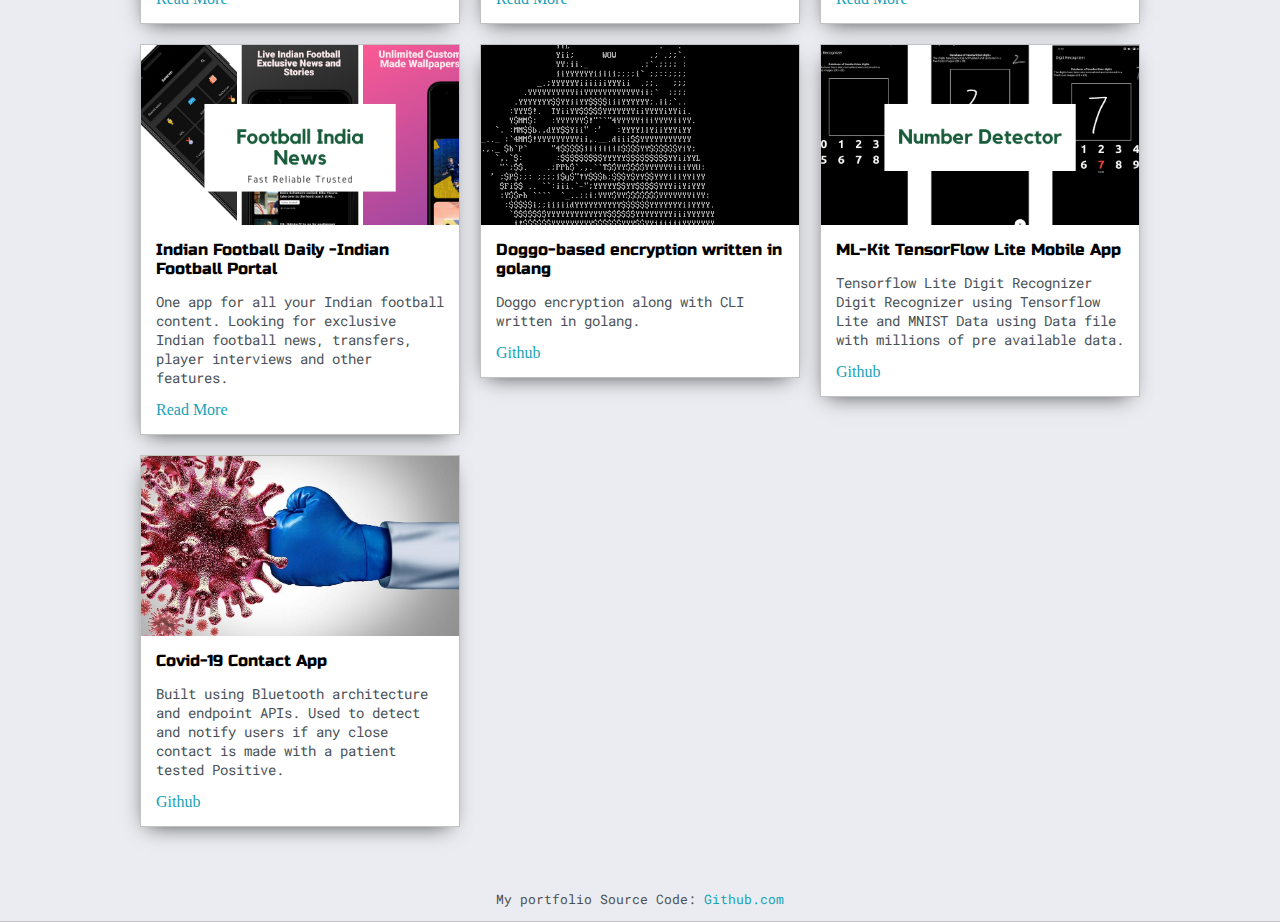
==== commit e58f0243: "Project Update" ====
--- a/index.html
+++ b/index.html
@@ -13,11 +13,6 @@
         <link rel="stylesheet" type="text/css" href="default.css">
 
         <link id="theme-style" rel="stylesheet" href="default.css">
-
-        <link rel="stylesheet" type="text/css" href="css/lightslider.css" />
-        <!--Jquery-->
-        <script type="text/javascript" src="js/JQuery3.3.1.js"></script>
-        <script type="text/javascript" src="js/lightslider.js"></script>
 
     </head>
 <body>
@@ -133,6 +128,18 @@
             <h3 style="text-align: center;">Some of my past projects</h3>
 
             <div class="post-wrapper">
+                                <div>
+                                    <div class="post">
+                                        <img class="thumbnail" src="./resources/IFDAPI/jsonIFD.png">
+                                        <div class="post-preview">
+                                            <h6 class="post-title">Indian Football Restful API</h6>
+                                            <p class="post-intro">Acquire a List Of Details/Stats of Indian Football Players
+                                                ready to be deployed on custom servers with CRUD (GET, PUT, POST, DELETE) functionality.
+                                            </p>
+                                            <a href="Posts/IFDAPI.html">Read More</a>
+                                        </div>
+                                    </div>
+                                </div>
 
                 <div>
                     <div class="post">
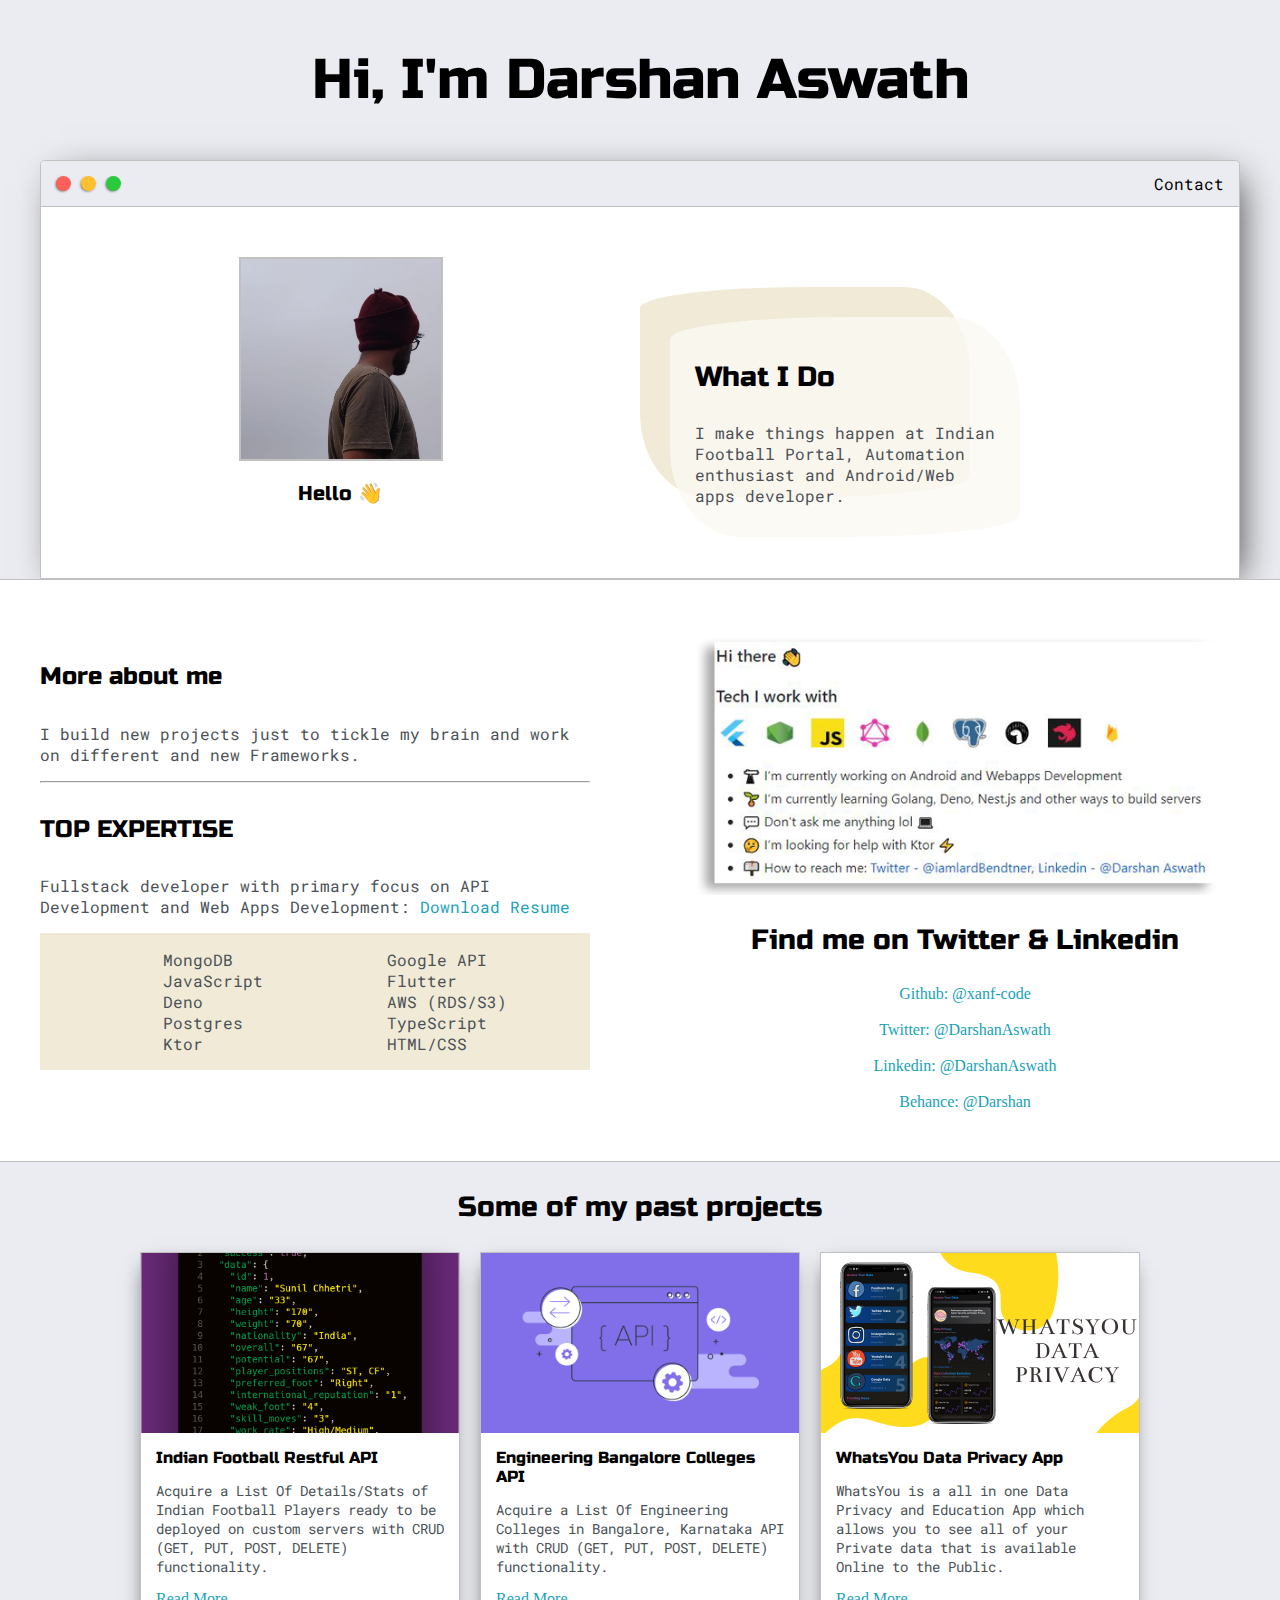
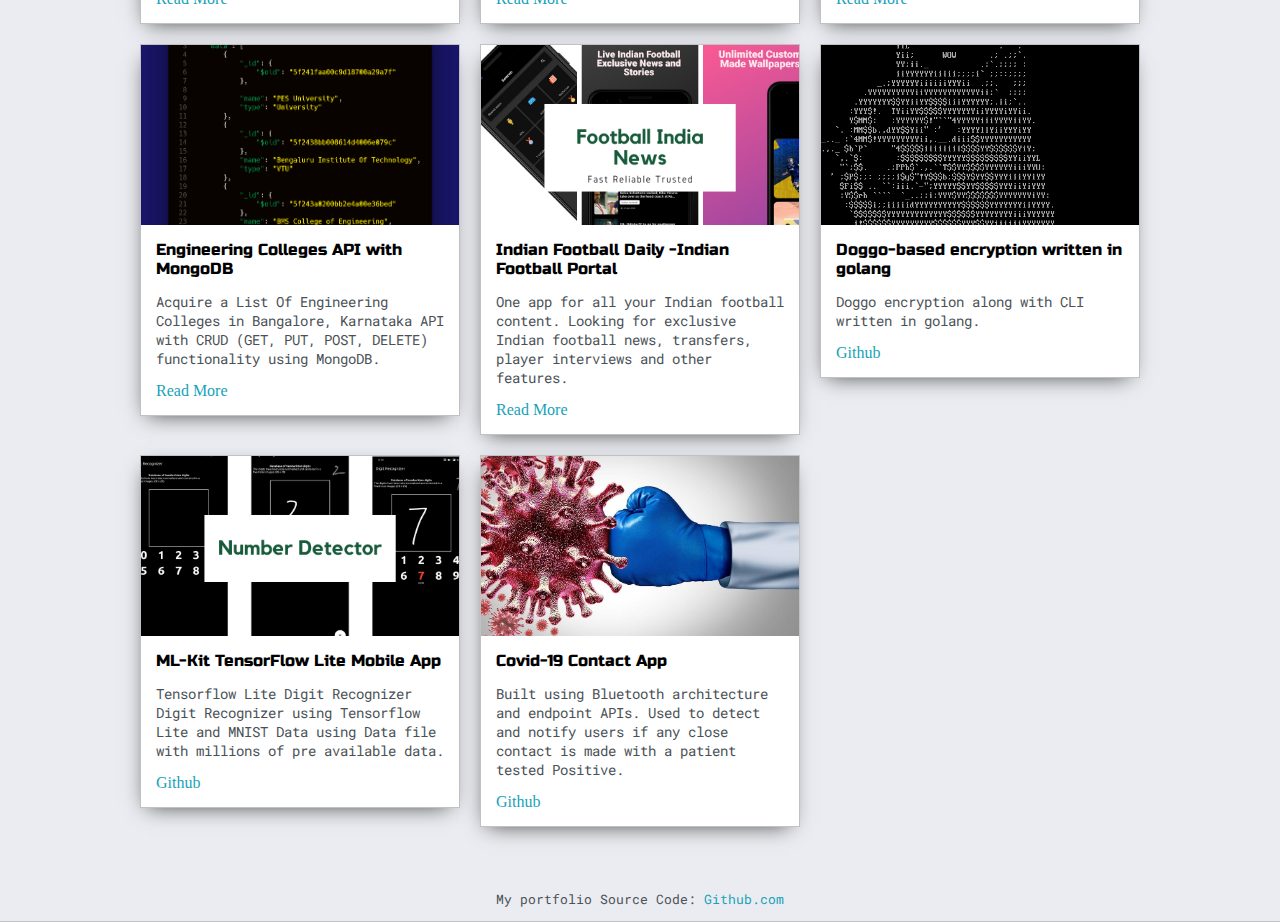
==== commit 94927f0a: "addedProject" ====
--- a/index.html
+++ b/index.html
@@ -1,20 +1,22 @@
 <!DOCTYPE html>
 <html>
-    <head>  
-        <title>Darshan Aswath</title>
-
-        <meta name="viewport" content="width=device-width, initial-scale=1, maximum-scale=1, minimum-scale=1" />
-        
-        <link href="https://fonts.googleapis.com/css2?family=Russo+One&display=swap" rel="stylesheet">
-        <link href="https://fonts.googleapis.com/css2?family=Roboto+Mono:wght@500&display=swap" rel="stylesheet">
-        <link rel="icon" type="image/png"
-            href="https://ih1.redbubble.net/image.291129627.3444/st,small,507x507-pad,600x600,f8f8f8.u4.jpg" />
-
-        <link rel="stylesheet" type="text/css" href="default.css">
-
-        <link id="theme-style" rel="stylesheet" href="default.css">
-
-    </head>
+
+<head>
+    <title>Darshan Aswath</title>
+
+    <meta name="viewport" content="width=device-width, initial-scale=1, maximum-scale=1, minimum-scale=1" />
+
+    <link href="https://fonts.googleapis.com/css2?family=Russo+One&display=swap" rel="stylesheet">
+    <link href="https://fonts.googleapis.com/css2?family=Roboto+Mono:wght@500&display=swap" rel="stylesheet">
+    <link rel="icon" type="image/png"
+        href="https://ih1.redbubble.net/image.291129627.3444/st,small,507x507-pad,600x600,f8f8f8.u4.jpg" />
+
+    <link rel="stylesheet" type="text/css" href="default.css">
+
+    <link id="theme-style" rel="stylesheet" href="default.css">
+
+</head>
+
 <body>
     <section class="s1">
         <div class="main-container">
@@ -47,7 +49,7 @@
                 </div>
 
                 <div class="right-column">
-                   <div id="preview-shadow">
+                    <div id="preview-shadow">
                         <div id="preview">
                             <div id="corner-tl" class="corner"></div>
                             <div id="corner-tr" class="corner"></div>
@@ -61,85 +63,85 @@
                             <div id="corner-br" class="corner"></div>
                             <div id="corner-bl" class="corner"></div>
                         </div>
-                   </div>
+                    </div>
                 </div>
 
             </div>
         </div>
     </section>
 
-	<section class="s2">
-	    <div class="main-container">
-
-	        <div class="about-wrapper">
-	            <div class="about-me">
-	                <h4>More about me</h4>
-
-	                <p>I build new projects just to tickle my brain and work on different and new Frameworks.</p>
-
-	                <hr>
-
-	                <h4>TOP EXPERTISE</h4>
-
-	                <p>Fullstack developer with primary focus on API Development and Web Apps Development: <a target="_blank"
-	                        href="./resources/Resume/Profile.pdf">Download Resume</a></p>
-
-	                <div id="skills">
-	                    <ul>
-	                        <li>MongoDB</li>
-	                        <li>JavaScript</li>
-	                        <li>Deno</li>
+    <section class="s2">
+        <div class="main-container">
+
+            <div class="about-wrapper">
+                <div class="about-me">
+                    <h4>More about me</h4>
+
+                    <p>I build new projects just to tickle my brain and work on different and new Frameworks.</p>
+
+                    <hr>
+
+                    <h4>TOP EXPERTISE</h4>
+
+                    <p>Fullstack developer with primary focus on API Development and Web Apps Development: <a
+                            target="_blank" href="./resources/Resume/Profile.pdf">Download Resume</a></p>
+
+                    <div id="skills">
+                        <ul>
+                            <li>MongoDB</li>
+                            <li>JavaScript</li>
+                            <li>Deno</li>
                             <li>Postgres</li>
                             <li>Ktor</li>
-	                    </ul>
-
-	                    <ul>
-	                        <li>Google API</li>
-	                        <li>Flutter</li>
-	                        <li>AWS (RDS/S3)</li>
-	                        <li>TypeScript</li>
-	                        <li>HTML/CSS</li>
-	                    </ul>
-
-	                </div>
-
-	            </div>
-
-
-	            <div class="social-links">
-	                <img id="social_img" src="images/info.png">
-	                <h3>Find me on Twitter & Linkedin</h3>
-
-	                <a target="_blank" href="https://github.com/xanf-code">Github: @xanf-code</a>
-	                <br>
+                        </ul>
+
+                        <ul>
+                            <li>Google API</li>
+                            <li>Flutter</li>
+                            <li>AWS (RDS/S3)</li>
+                            <li>TypeScript</li>
+                            <li>HTML/CSS</li>
+                        </ul>
+
+                    </div>
+
+                </div>
+
+
+                <div class="social-links">
+                    <img id="social_img" src="images/info.png">
+                    <h3>Find me on Twitter & Linkedin</h3>
+
+                    <a target="_blank" href="https://github.com/xanf-code">Github: @xanf-code</a>
+                    <br>
                     <a target="_blank" href="https://twitter.com/iamlardBendtner">Twitter: @DarshanAswath</a>
                     <br>
                     <a target="_blank" href="https://www.linkedin.com/in/darshanaswath/">Linkedin: @DarshanAswath</a>
                     <br>
                     <a target="_blank" href="https://www.behance.net/darshanasw4c88">Behance: @Darshan</a>
-	            </div>
-	        </div>
-
-	    </div>
-	</section>
+                </div>
+            </div>
+
+        </div>
+    </section>
 
     <section class="s1">
         <div class="main-container">
             <h3 style="text-align: center;">Some of my past projects</h3>
 
             <div class="post-wrapper">
-                                <div>
-                                    <div class="post">
-                                        <img class="thumbnail" src="./resources/IFDAPI/jsonIFD.png">
-                                        <div class="post-preview">
-                                            <h6 class="post-title">Indian Football Restful API</h6>
-                                            <p class="post-intro">Acquire a List Of Details/Stats of Indian Football Players
-                                                ready to be deployed on custom servers with CRUD (GET, PUT, POST, DELETE) functionality.
-                                            </p>
-                                            <a href="Posts/IFDAPI.html">Read More</a>
-                                        </div>
-                                    </div>
-                                </div>
+                <div>
+                    <div class="post">
+                        <img class="thumbnail" src="./resources/IFDAPI/jsonIFD.png">
+                        <div class="post-preview">
+                            <h6 class="post-title">Indian Football Restful API</h6>
+                            <p class="post-intro">Acquire a List Of Details/Stats of Indian Football Players
+                                ready to be deployed on custom servers with CRUD (GET, PUT, POST, DELETE) functionality.
+                            </p>
+                            <a href="Posts/IFDAPI.html">Read More</a>
+                        </div>
+                    </div>
+                </div>
 
                 <div>
                     <div class="post">
@@ -168,6 +170,20 @@
 
                 <div>
                     <div class="post">
+                        <img class="thumbnail" src="resources/mongodb/MONGO.png">
+                        <div class="post-preview">
+                            <h6 class="post-title">Engineering Colleges API with MongoDB</h6>
+                            <p class="post-intro">Acquire a List Of Engineering Colleges in Bangalore,
+                                Karnataka API
+                                with CRUD (GET, PUT, POST, DELETE) functionality using MongoDB.
+                            </p>
+                            <a href="Posts/mongo.html">Read More</a>
+                        </div>
+                    </div>
+                </div>
+
+                <div>
+                    <div class="post">
                         <img class="thumbnail" src="images/IFD.png">
                         <div class="post-preview">
                             <h6 class="post-title">Indian Football Daily -Indian Football Portal</h6>
@@ -204,28 +220,29 @@
                     </div>
                 </div>
 
-                 <div>
-                     <div class="post">
-                         <img class="thumbnail" src="./resources/covid/covid.jpg">
-                         <div class="post-preview">
-                             <h6 class="post-title">Covid-19 Contact App</h6>
-                             <p class="post-intro">Built using Bluetooth architecture and endpoint APIs. Used to
-                                 detect and notify users if any close contact is made with a patient tested Positive.
-                             </p>
-                             <a href="https://github.com/xanf-code/socialdistancexD">Github</a>
-                         </div>
-                     </div>
-                 </div>
+                <div>
+                    <div class="post">
+                        <img class="thumbnail" src="./resources/covid/covid.jpg">
+                        <div class="post-preview">
+                            <h6 class="post-title">Covid-19 Contact App</h6>
+                            <p class="post-intro">Built using Bluetooth architecture and endpoint APIs. Used to
+                                detect and notify users if any close contact is made with a patient tested Positive.
+                            </p>
+                            <a href="https://github.com/xanf-code/socialdistancexD">Github</a>
+                        </div>
+                    </div>
+                </div>
 
             </div>
             <p style="text-align: center;font-size: small;">My portfolio Source Code: <a target="_blank"
                     href="https://github.com/xanf-code/MyPortfolio">Github.com</a></p>
         </div>
-        
+
 
     </section>
 
     <script type="text/javascript" src="themescript.js"></script>
 
 </body>
+
 </html>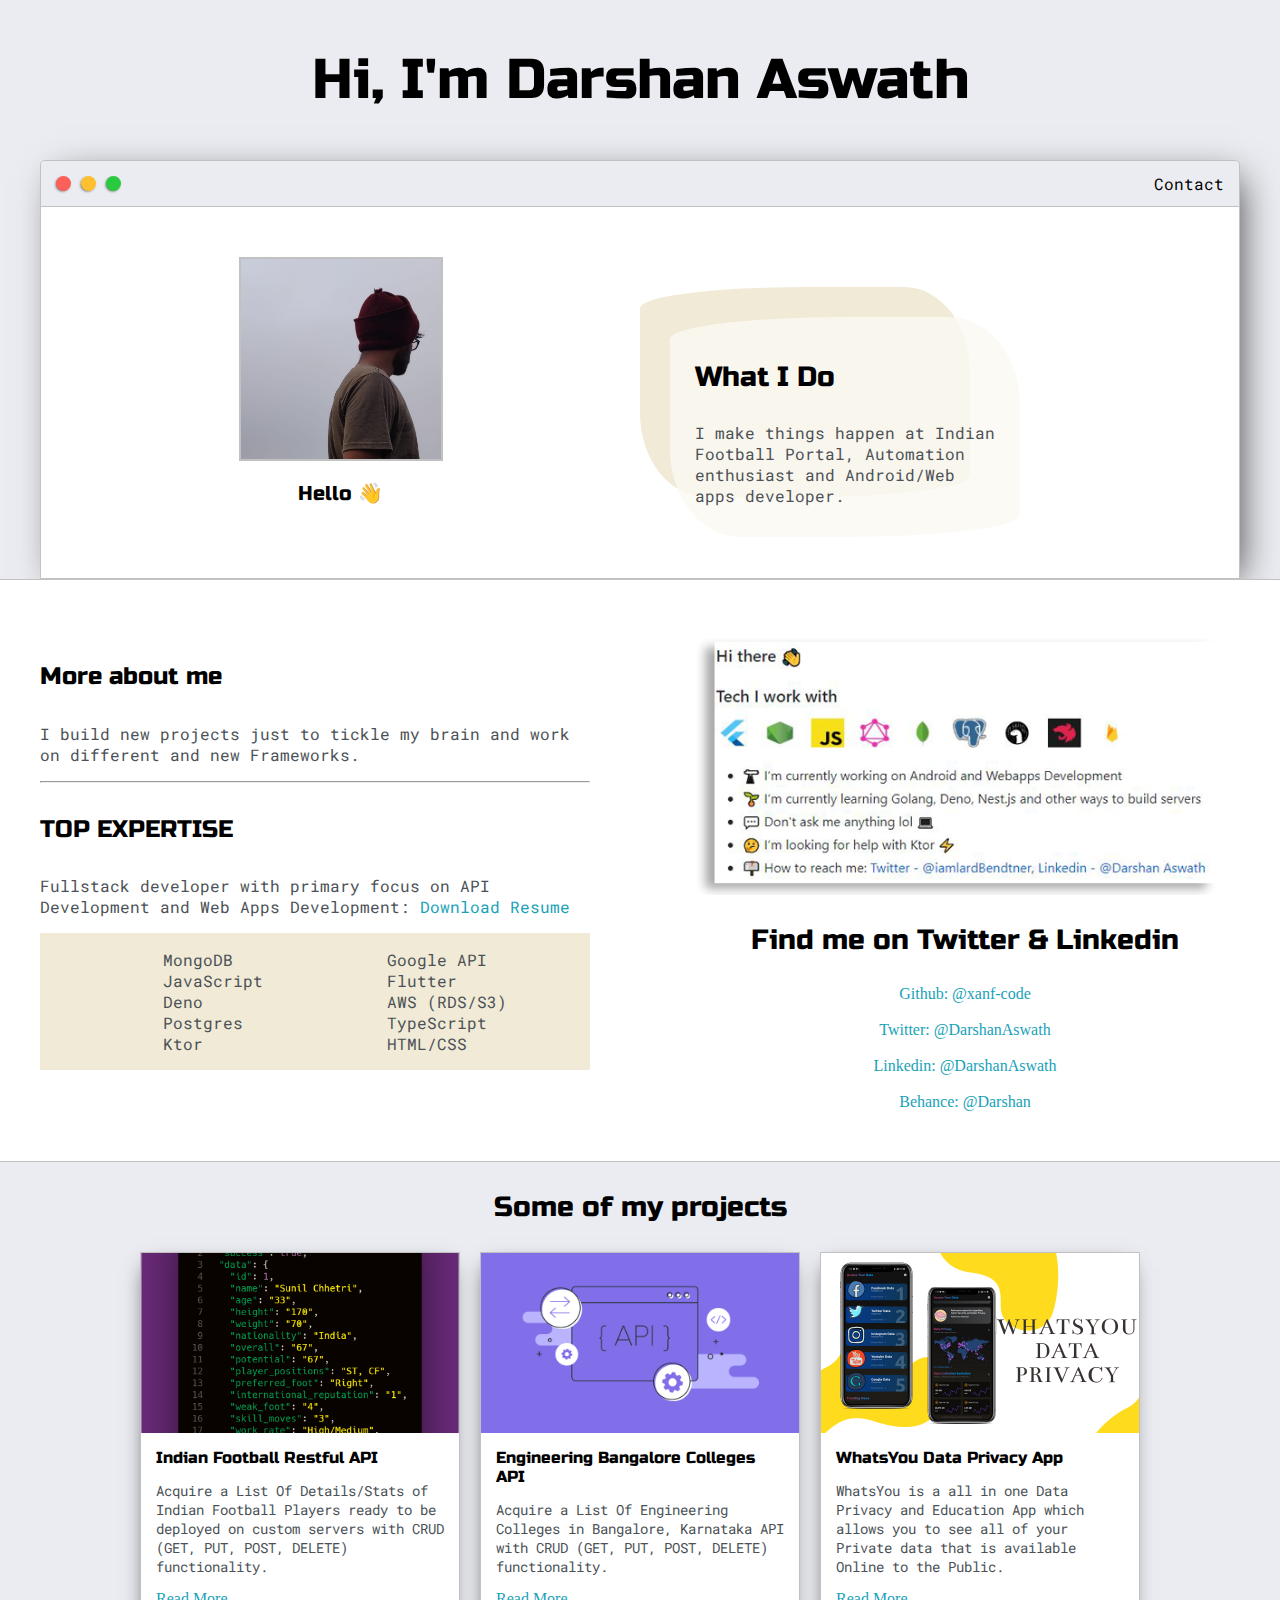
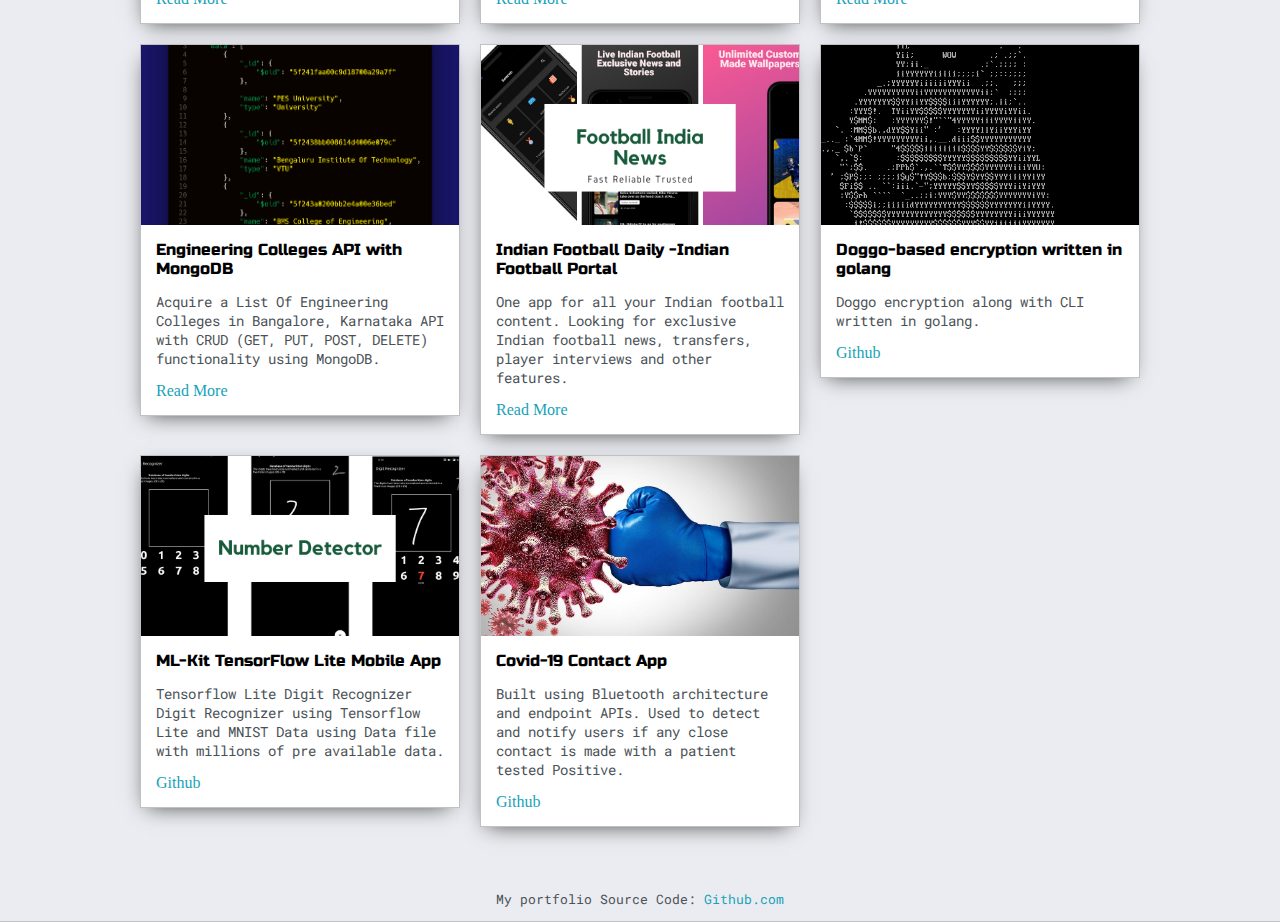
==== commit ff4f06b6: "Deploy" ====
--- a/index.html
+++ b/index.html
@@ -127,7 +127,7 @@
 
     <section class="s1">
         <div class="main-container">
-            <h3 style="text-align: center;">Some of my past projects</h3>
+            <h3 style="text-align: center;">Some of my projects</h3>
 
             <div class="post-wrapper">
                 <div>
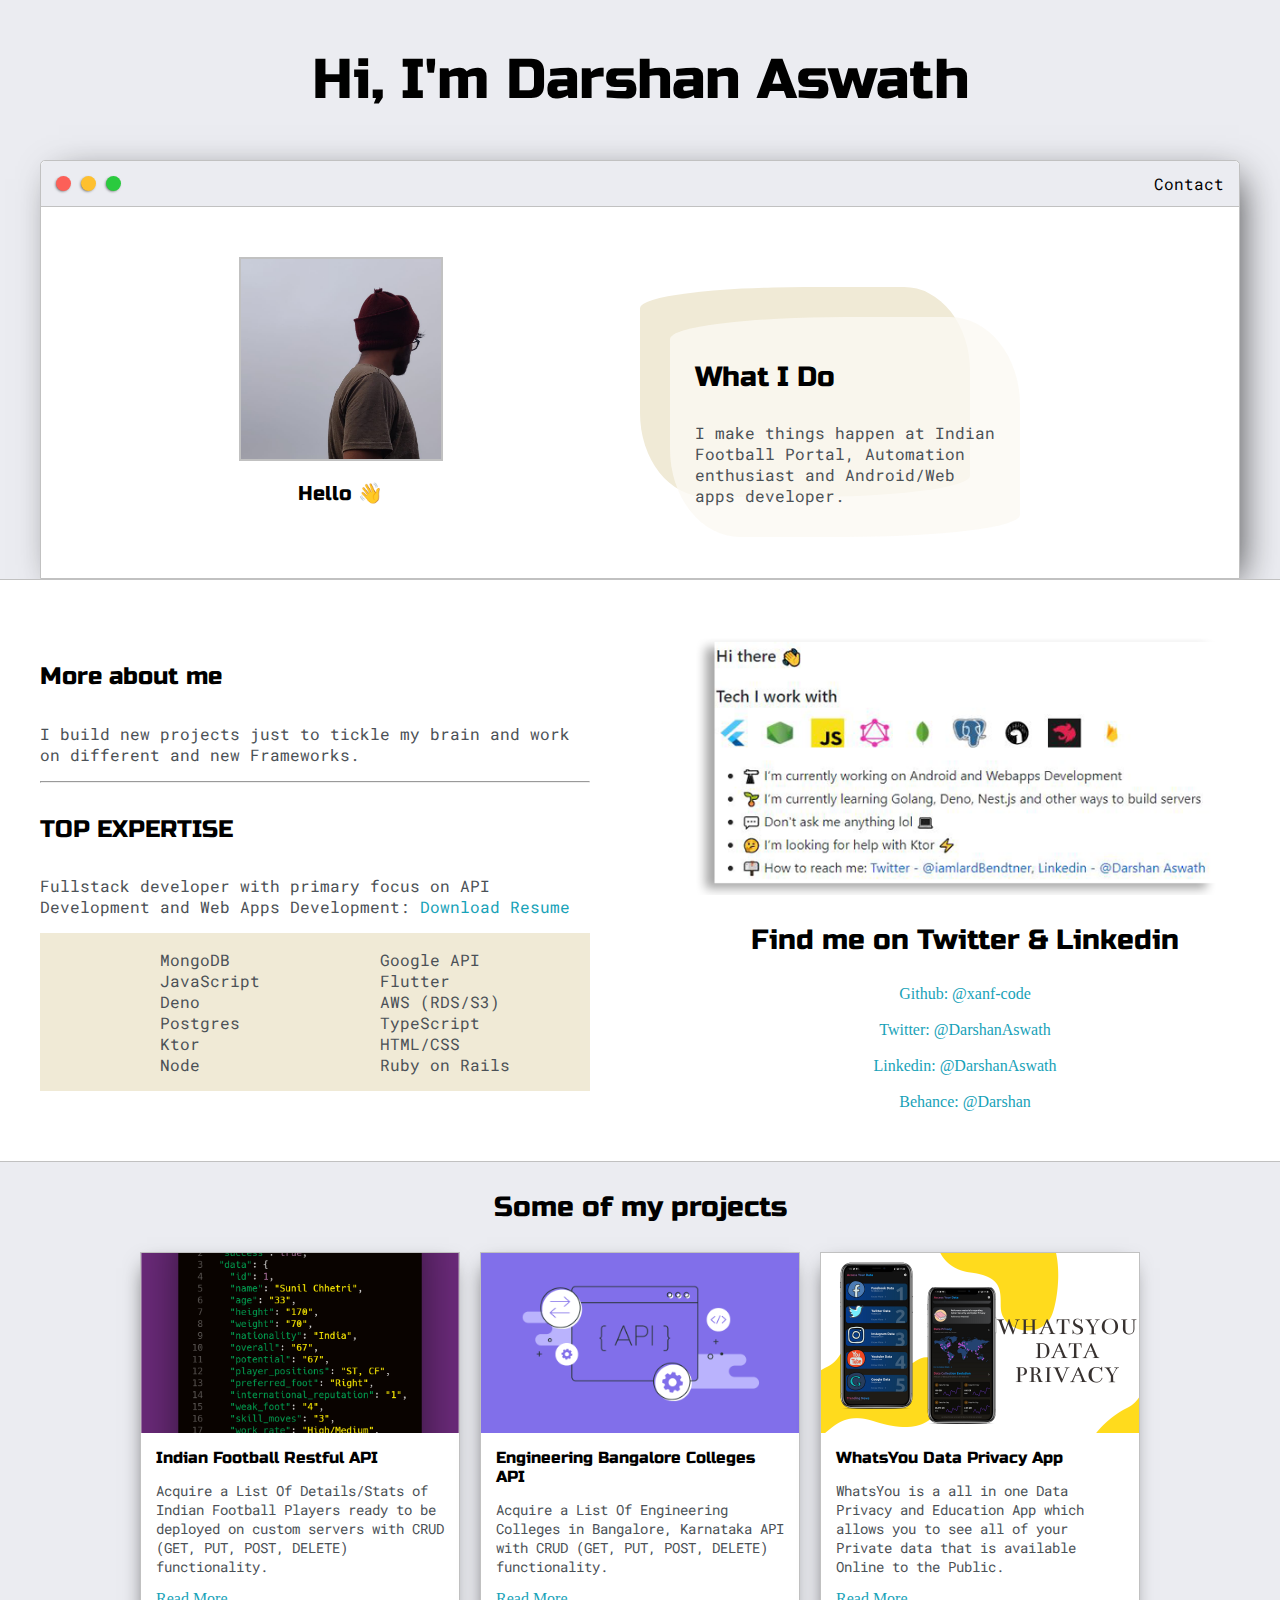
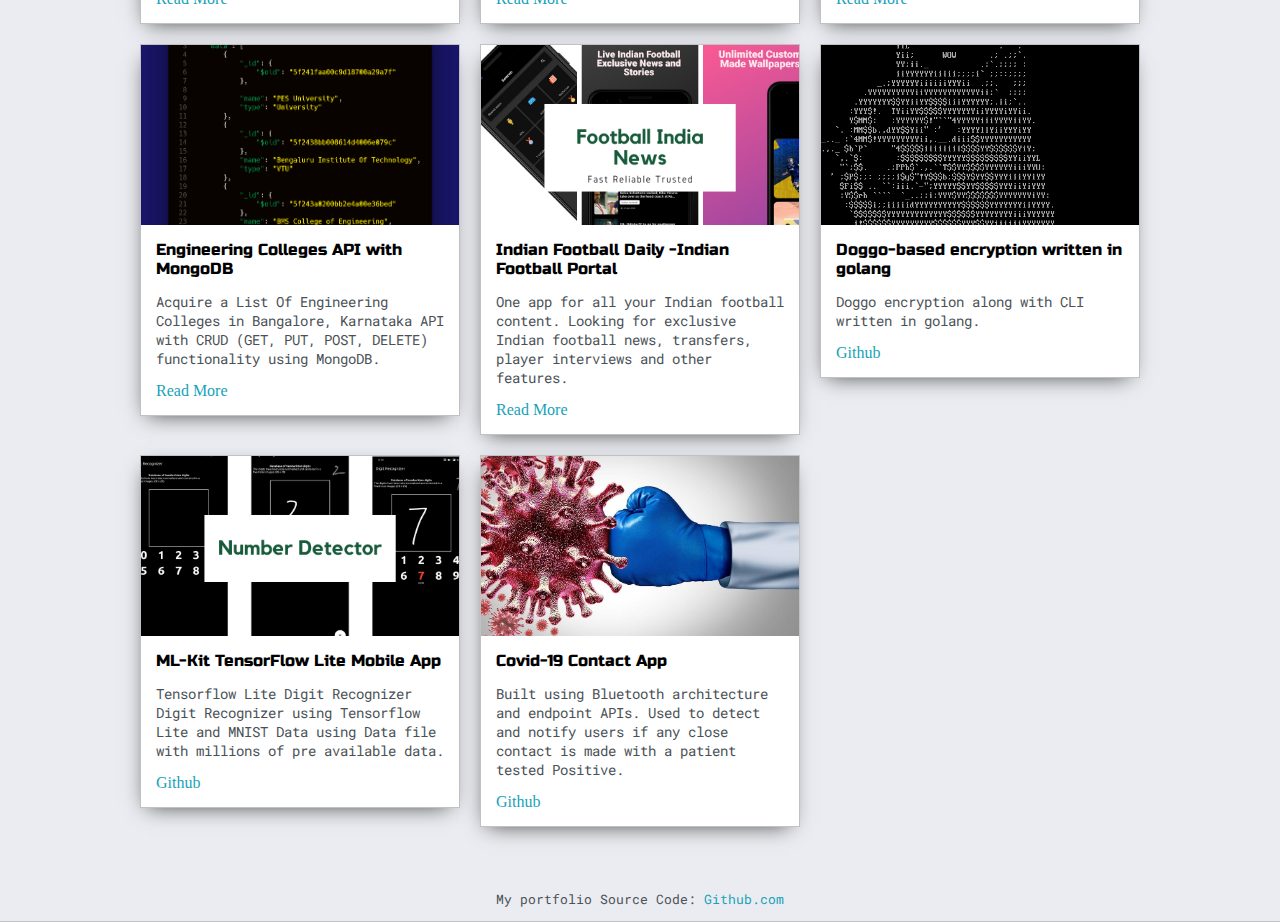
==== commit 3e12ce66: "Update index.html" ====
--- a/index.html
+++ b/index.html
@@ -93,6 +93,7 @@
                             <li>Deno</li>
                             <li>Postgres</li>
                             <li>Ktor</li>
+                            <li>Node</li>
                         </ul>
 
                         <ul>
@@ -101,6 +102,7 @@
                             <li>AWS (RDS/S3)</li>
                             <li>TypeScript</li>
                             <li>HTML/CSS</li>
+                            <li>Ruby on Rails</li>
                         </ul>
 
                     </div>
@@ -245,4 +247,4 @@
 
 </body>
 
-</html>+</html>
